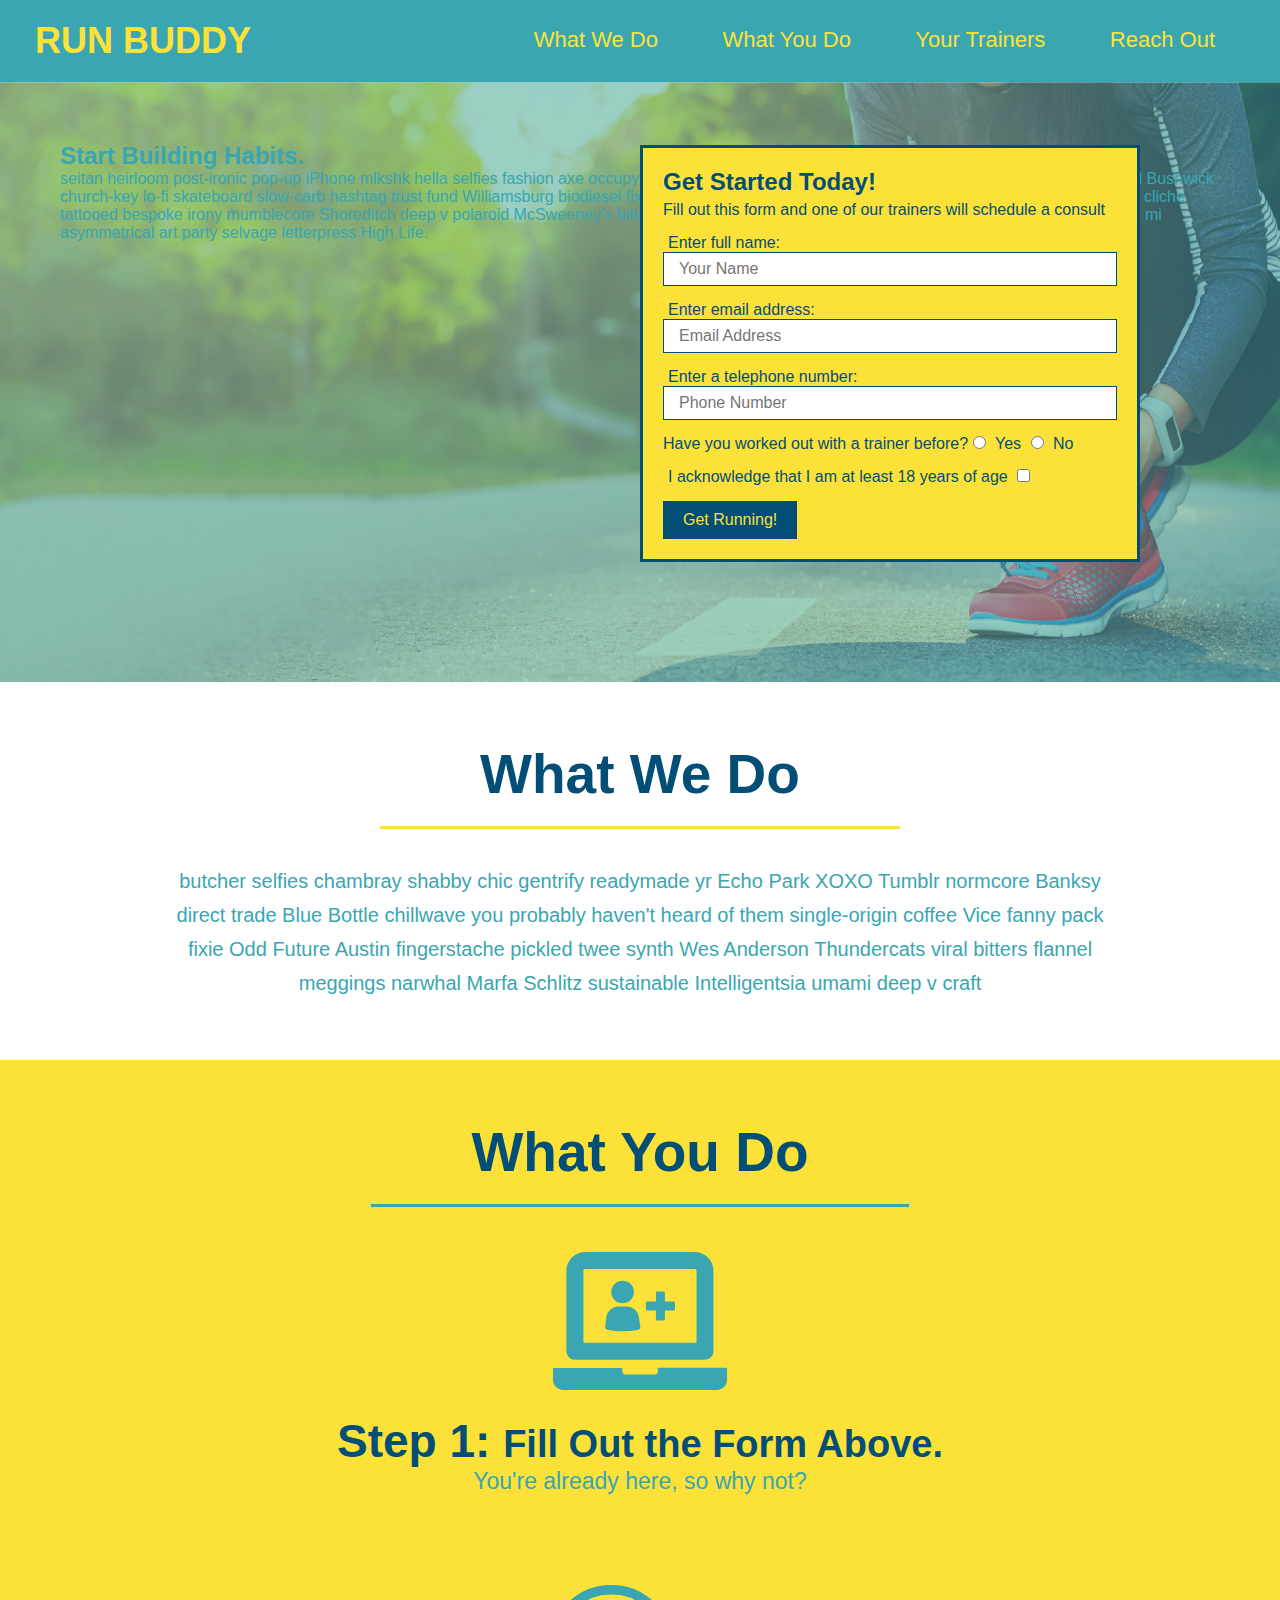
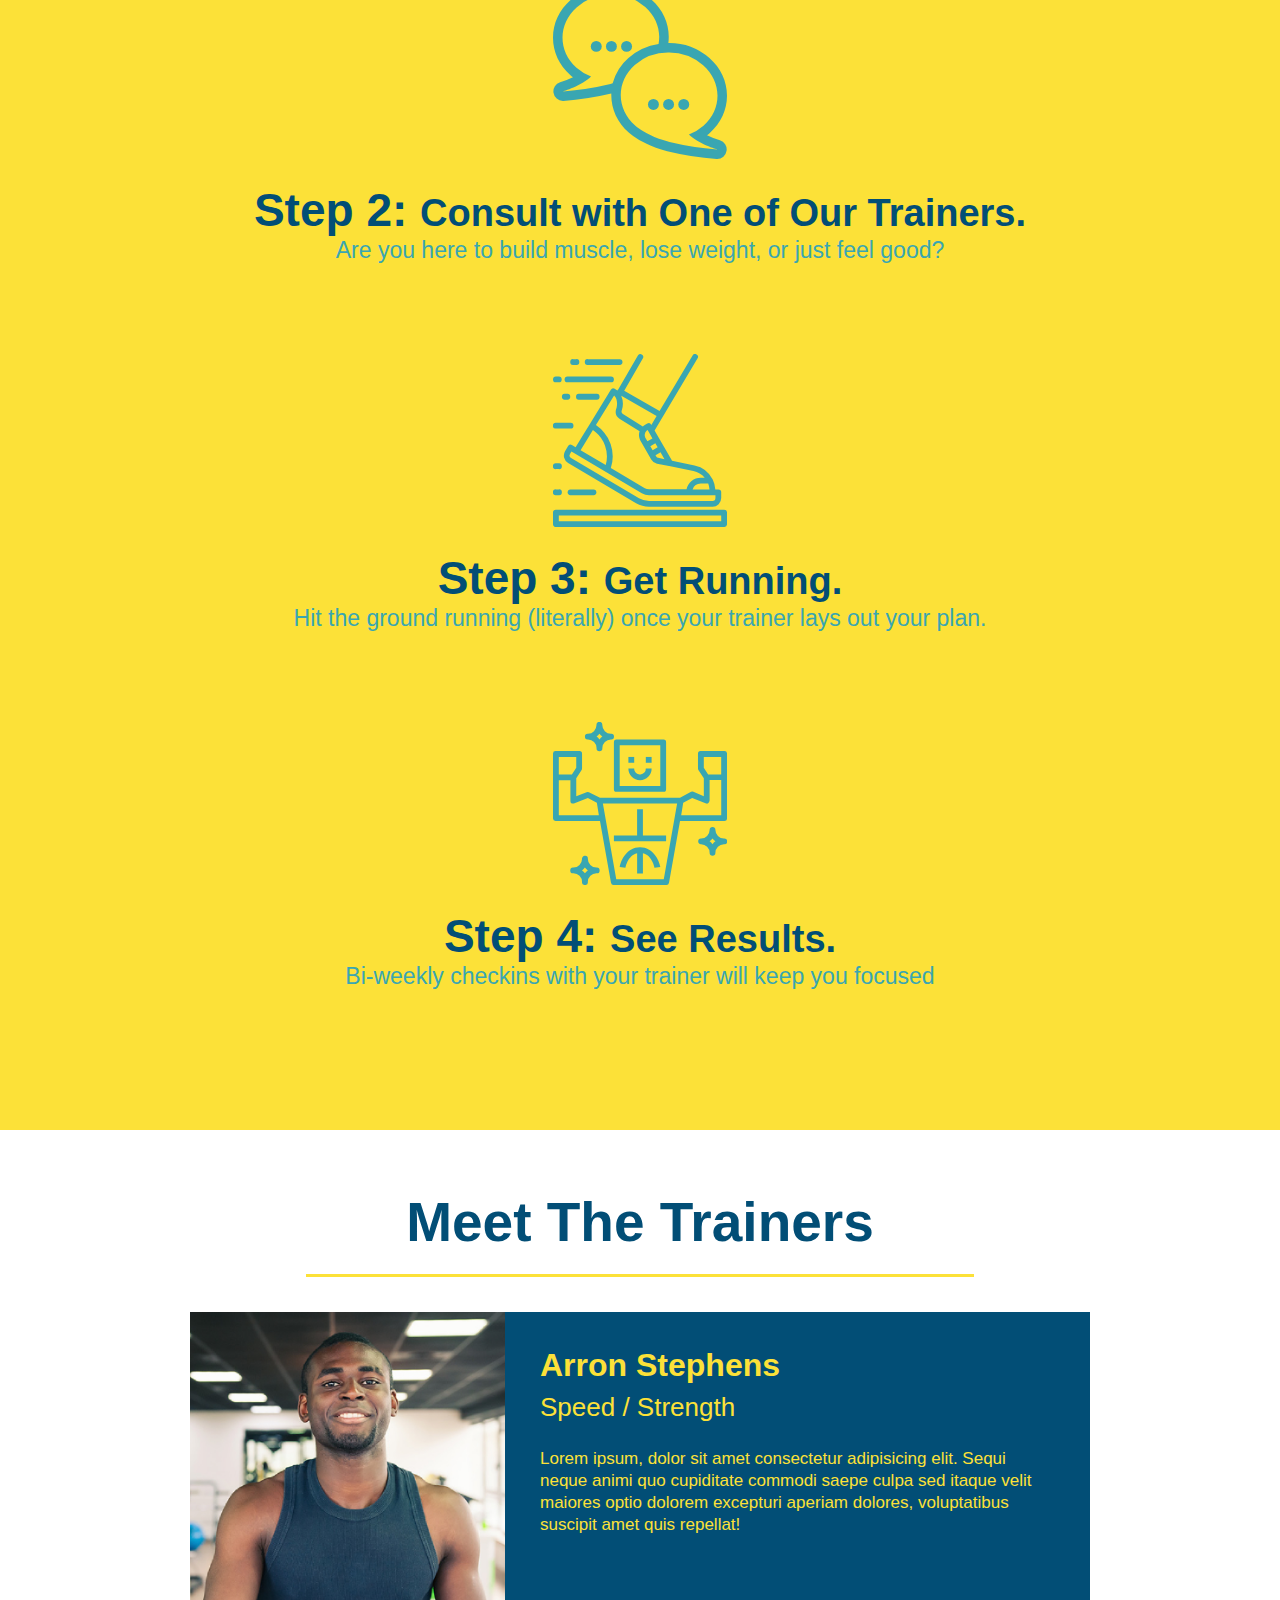
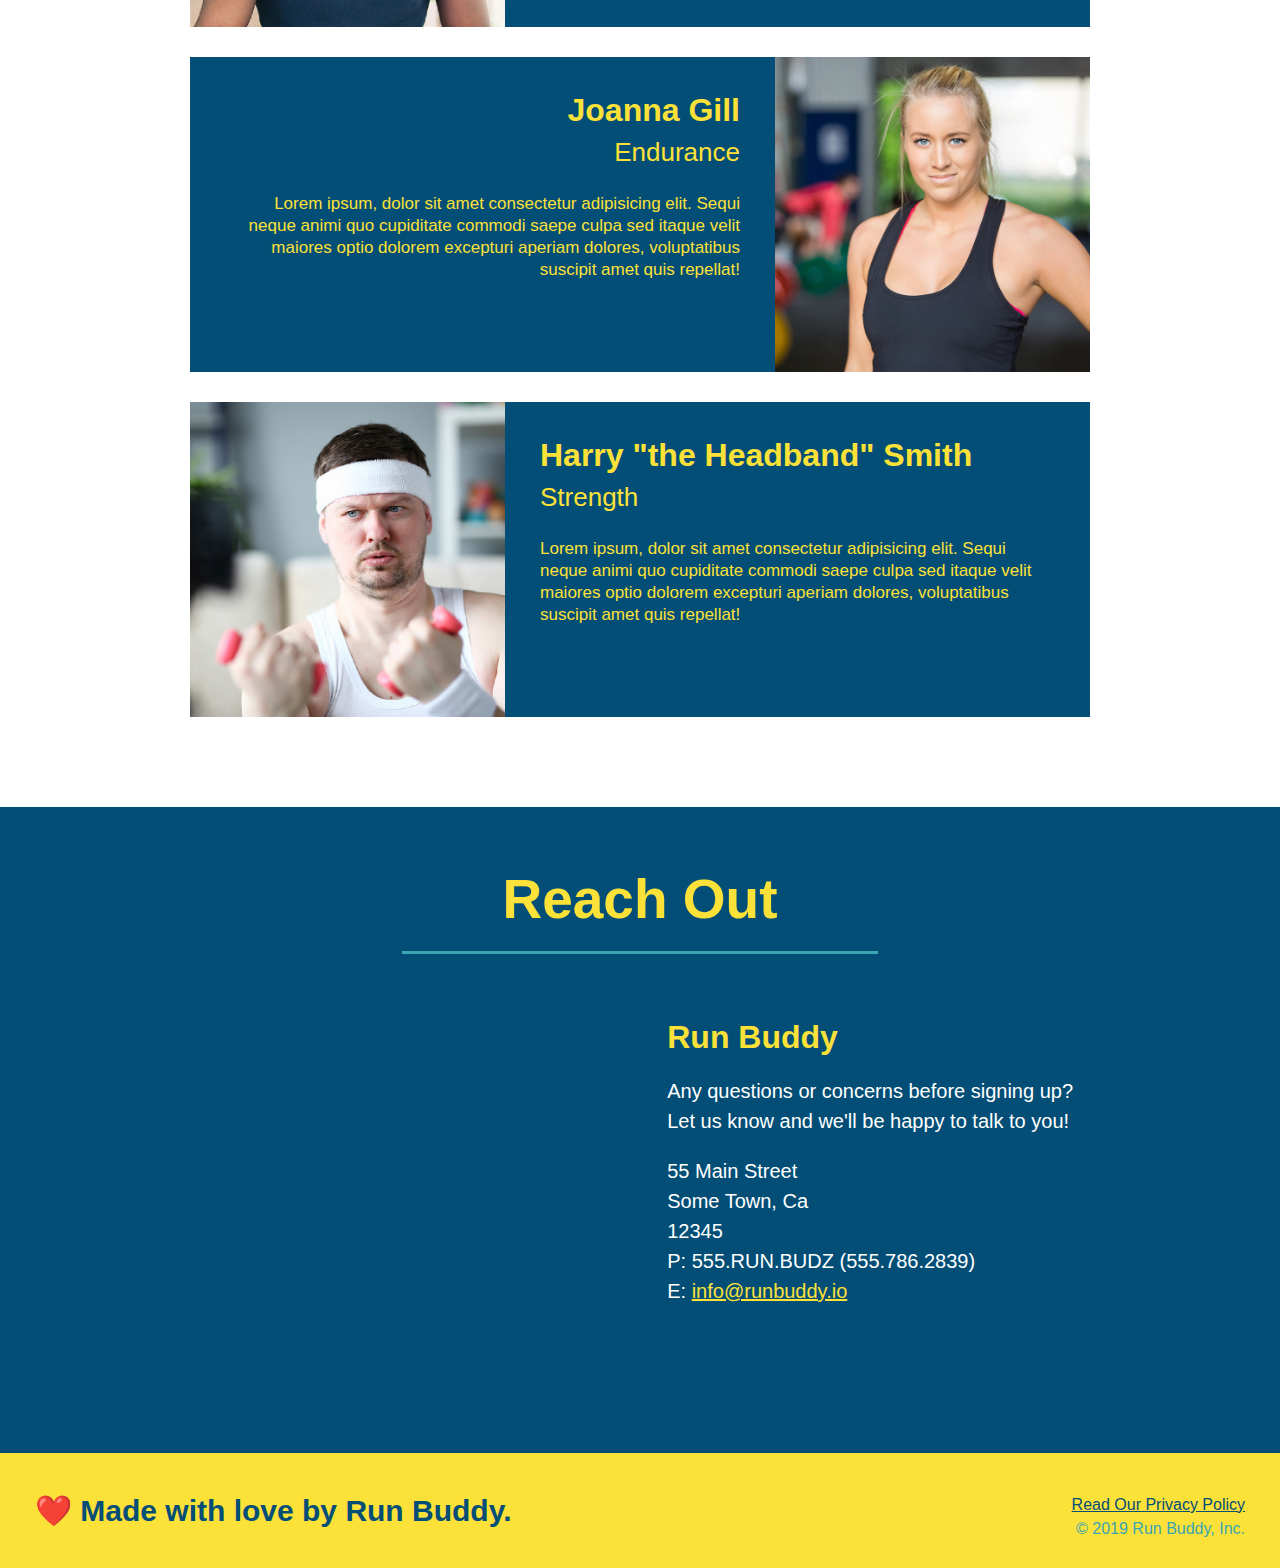
==== index.html @ 6cff1f77 "something with picture" ====
<!DOCTYPE html>
<html lang="en">

  <head>
    <meta charset="UTF-8" />
    <title>Run Buddy</title>
    <link rel="stylesheet" href="./assets/css/style.css" />
  </head>
  
  <body>
    <!-- navigation -->
    <header>
        <h1>
            <a href="/"> RUN BUDDY</a>
        </h1>
        <nav>
            <!-- Unordered list element -->
            <ul>
                <!-- List item element-->
                <li>
                    <!-- Anchor element -->
                    <a href="#what-we-do">What We Do</a>
                </li>
                <li>
                    <a href="#what-you-do">What You Do</a>
                </li>
                <li>
                    <a href="#your-trainers">Your Trainers</a>
                </li>
                <li>
                    <a href="#reach-out">Reach Out</a>
                </li>
            </ul>
        </nav>
    </header>
    
    <!-- hero/jumbotron -->
    <section class="hero">
        <div class="hero-cta">
            <h2>Start Building Habits.</h2>
            <p>
              seitan heirloom post-ironic pop-up iPhone mlkshk hella selfies fashion axe occupy readymade put a bird on it messenger bag Wes Anderson Schlitz plaid Bushwick church-key lo-fi skateboard slow-carb hashtag trust fund Williamsburg biodiesel fixie farm-to-table 8-bit banjo XOXO Banksy chillwave bicycle rights retro cliche tattooed bespoke irony mumblecore Shoreditch deep v polaroid McSweeney's bitters cray gentrify tofu Marfa you probably haven't heard of them yr banh mi asymmetrical art party selvage letterpress High Life.
            </p>
        </div>
        <div class="hero-form"> 
            <h3>Get Started Today!</h3>
            <p>Fill out this form and one of our trainers will schedule a consult</p>
            <!-- Add form element -->
            <form>
                <label for="name">Enter full name:</label>
                <input type="text" placeholder="Your Name" name="name" id="name" class="form-input"/>
                <label for="email">Enter email address:</label>
                <input type="email" placeholder="Email Address" name="email" id="email" class="form-input"/>
                <label for="phone">Enter a telephone number:</label>
                <input type="tel" placeholder="Phone Number" name="phone" id="phone" class="form-input"/>
                <p>
                    Have you worked out with a trainer before?
                    <input type="radio" name="trainer-confirm" id="trainer-yes" />
                    <label for="trainer-yes">Yes</label>
                    <input type="radio" name="trainer-confirm" id="trainer-no" />
                    <label for="trainer-no">No</label>
                </p>
                <p>
                    <label for="checkbox">
                     I acknowledge that I am at least 18 years of age
                    </label>
                    <input type="checkbox" name="age-confirm" id="checkbox" />
                </p>
                <button type="submit">
                    Get Running!
                </button>
            </form>
        </div>
    </section>
    
        <!-- "what we do" section -->
    <section id="what-we-do" class="intro">
        <h2 class="section-title primary-border">What We Do</h2>
        <p>
         butcher selfies chambray shabby chic gentrify readymade yr Echo Park XOXO Tumblr normcore Banksy direct trade Blue Bottle chillwave you probably haven't heard of them single-origin coffee Vice fanny pack fixie Odd Future Austin fingerstache pickled twee synth Wes Anderson Thundercats viral bitters flannel meggings narwhal Marfa Schlitz sustainable Intelligentsia umami deep v craft
        </p>
    </section>

    <!-- "what you do" section -->
    <section id="what-you-do" class="steps">
        <h2 class="section-title secondary-border">What You Do</h2>
        <div>
            <!-- insert this img element -->
            <img src="./assets/images/step-1.svg" alt="" />
            <h3>Step 1: <span>Fill Out the Form Above.</span></h3>
            <p>You're already here, so why not?</p>
        </div>
        <div>
            <img src="./assets/images/step-2.svg" alt="" />
            <h3>Step 2: <span>Consult with One of Our Trainers.</span></h3>
            <p>Are you here to build muscle, lose weight, or just feel good?</p>
        </div>
        <div>
            <img src="./assets/images/step-3.svg" alt="" />
            <h3>Step 3: <span>Get Running.</span></h3>
            <p>Hit the ground running (literally) once your trainer lays out your plan.</p>
        </div>
        <div>
            <img src="./assets/images/step-4.svg" alt="" />
            <h3>Step 4: <span>See Results.</span></h3>
            <p>Bi-weekly checkins with your trainer will keep you focused</p>
        </div>
    </section>
        
    <!-- "meet the trainers" section -->
    <section id="your-trainers" class="trainers">
        <h2 class="section-title primary-border">Meet The Trainers</h2>
        <article class="trainer">
            <img src="./assets/images/trainer-1.jpg" alt="Arron Stephens in his workout clothes, ready to pump iron" />
            <div class="trainer-bio text-left">
              <h3>Arron Stephens</h3>
              <h4>Speed / Strength</h4>
              <p>
                Lorem ipsum, dolor sit amet consectetur adipisicing elit. Sequi neque animi quo cupiditate commodi saepe culpa sed
                itaque velit maiores optio dolorem excepturi aperiam dolores, voluptatibus suscipit amet quis repellat!
              </p>
            </div>
        </article>
        <!-- second trainer bio -->
        <article class="trainer">
            <div class="trainer-bio text-right">
            <h3>Joanna Gill</h3>
            <h4>Endurance</h4>
            <p>
                Lorem ipsum, dolor sit amet consectetur adipisicing elit. Sequi neque animi quo cupiditate commodi saepe culpa sed
                itaque velit maiores optio dolorem excepturi aperiam dolores, voluptatibus suscipit amet quis repellat!
            </p>
            </div>
            <img src="./assets/images/trainer-2.jpg" alt="Joanna Gill cooling off after a workout" />
        </article>
        <!-- third trainer bio -->
        <article class="trainer">
            <img src="./assets/images/trainer-3.jpg" alt="Harry Smith wearing a headband and lifting comically small pink weights" />
            <div class="trainer-bio text-left">
            <h3>Harry "the Headband" Smith</h3>
            <h4>Strength</h4>
            <p>
                Lorem ipsum, dolor sit amet consectetur adipisicing elit. Sequi neque animi quo cupiditate commodi saepe culpa sed
                itaque velit maiores optio dolorem excepturi aperiam dolores, voluptatibus suscipit amet quis repellat!
            </p>
            </div>
        </article>
    </section>
    
    <!-- "reach out" section -->
    <section id="reach-out" class="contact">
        <h2 class="contact-title">Reach Out</h2>
        <div class="contact-info">
            <iframe 
                src="https://www.google.com/maps/embed?pb=!1m23!1m12!1m3!1d45150.86956789412!2d-93.2179708930559!3d44.98574635638334!2m3!1f0!2f0!3f0!3m2!1i1024!2i768!4f13.1!4m8!3e0!4m0!4m5!1s0x52b32c82f73207f1%3A0x2fc86035558629e8!2sEcology%20Building%2C%201987%20Upper%20Buford%20Cir%2C%20Falcon%20Heights%2C%20MN%2055108!3m2!1d44.985690999999996!2d-93.1829515!5e0!3m2!1sen!2sus!4v1629762293768!5m2!1sen!2sus" 
                style="border:0;" 
                allowfullscreen="" 
                loading="lazy">
            </iframe>
            <div>
                <h3>Run Buddy</h3>
                <p>
                Any questions or concerns before signing up?
                <br />
                Let us know and we'll be happy to talk to you!
                </p>
                <address>
                    55 Main Street <br/>
                    Some Town, Ca <br/>
                    12345<br />
                    P: 555.RUN.BUDZ (555.786.2839)<br/>
                    E: <a href="mailto:info@runbuddy.io">info@runbuddy.io</a>
                </address>
            </div>
        </div>
    </section>
    
    <!-- footer -->
    <footer>
        <h2>❤️ Made with love by Run Buddy.</h2>
        <div>
            <a href="./privacy-policy.html">Read Our Privacy Policy</a><br />
            &copy; 2019 Run Buddy, Inc.
        </div>
    </footer>
  </body>
</html>
---- assets/css/style.css ----
* {
    margin: 0;
    padding: 0;
    box-sizing: border-box;
}


body {
    /* more on this crazy alphanumerical value in a minute! */
    color: #39a6b2;
    font-family: Helvetica, Arial, sans-serif;
}
header {
    padding: 20px 35px;
    background-color: #39a6b2;
}
header h1 {
    font-weight: bold;
    font-size: 36px;
    color: #fce138;
    margin: 0;
    display: inline;
}
header a {
    text-decoration: none;
    color: #fce138;
}
header nav {
    float: right;
    margin: 7px 0;
}
header nav ul li {
    display: inline;
}
header nav ul li a {
    margin: 0 30px;
    font-weight: lighter;
    font-size: 22px;
}

section {
    padding: 60px;
}
.hero {
    background-image: url("../images/hero-bg.jpeg");
    height: 600px;
    background-size: cover;
    background-position: center;
    position: relative;
}
.hero-form {
    color: #024e76;
    background: #fce138;
    padding: 20px;
    width: 500px;
    border: solid 3px #024e76;
    position: absolute;
    bottom: 120px;
    right: 140px;
}
.hero-form h3 {
    font-size: 24px;
    margin: 0;
}
.hero-form p {
    margin: 5px 0 15px 0;
}
.form-input {
    border: 1px solid #024e76;
    display: block;
    padding: 7px 15px;
    font-size: 16px;
    color: #024e76;
    width: 100%;
    margin-bottom: 15px;
}
.hero-form label {
    margin: 0 5px;
}
.hero-form button {
    color: #fce138;
    background-color: #024e76;
    border: none;
    padding: 10px 20px;
    font-size: 16px;
}

.intro{
    text-align: center;
}
.section-title {
    font-size: 55px;
    color: #024e76;
    margin-bottom: 35px;
    padding: 0 100px 20px 100px;
    border-bottom: 3px solid;
    display: inline-block;
}
.primary-border {
    border-color: #fce138;
}
.secondary-border {
    border-color: #39a6b2;
}
.intro p {
    line-height: 1.7;
    color: #39a6b2;
    width: 80%;
    font-size: 20px;
    margin: 0 auto;
}
.steps {
    text-align: center;
    background: #fce138;
}
.steps div {
    margin-bottom: 80px;
}
.steps img {
    width: 15%;
    margin: 10px 0;
}
.steps h3 {
    color: #024e76;
    font-size: 46px;
    margin-top: 10px;
}
.steps p {
    color: #39a6b2;
    font-size: 23px;
}
.steps span {
    font-size: 38px;
}
.trainers {
    text-align: center;
}
.trainer {
    width: 900px;
    margin: 0 auto 30px auto;
    background: #024e76;
    color: #fce138;
    overflow: auto;
}
.trainer img {
    width: 35%;
    float: left;
} 
.trainer-bio {
    padding: 35px;
    float: left;
    width: 65%;
}
.text-left {
    text-align: left;
}

.text-right {
    text-align: right;
}
.trainer-bio h3 {
    font-size: 32px;
    margin-bottom: 8px;
}

.trainer-bio h4 {
    font-weight: lighter;
    font-size: 26px;
    margin-bottom: 25px;
}

.trainer-bio p {
    font-size: 17px;
    line-height: 1.3;
}

.contact {
    text-align: center;
    background: #024e76;
}
.contact-title {
    font-size: 55px;
    color: #fce138;
    margin-bottom: 35px;
    padding: 0 100px 20px 100px;
    border-bottom: 3px solid;
    display: inline-block;
    border-color: #39a6b2;
}
.contact-info iframe {
    width: 400px;
    height: 400px;
}
.contact-info div {
  width: 410px;
  display: inline-block;
  vertical-align: top;
  text-align: left;
  margin: 30px 0 0 60px;
  color: white;
}
.contact-info h3 {
    color: #fce138;
    font-size: 32px;
}
.contact-info p,
.contact-info address {
  margin: 20px 0;
  line-height: 1.5;
  font-size: 20px;
  font-style: normal;
}
.contact-info a {
  color: #fce138;
}

footer {
    background: #fce138;
    width: 100%;
    padding: 40px 35px;
}
footer h2 {
    display: inline;
    color: #024e76;
    font-size: 30px;
    margin: 0;
}
footer div {
    float: right;
    line-height: 1.5;
    text-align: right;
}
footer a {
    color: #024e76;
}
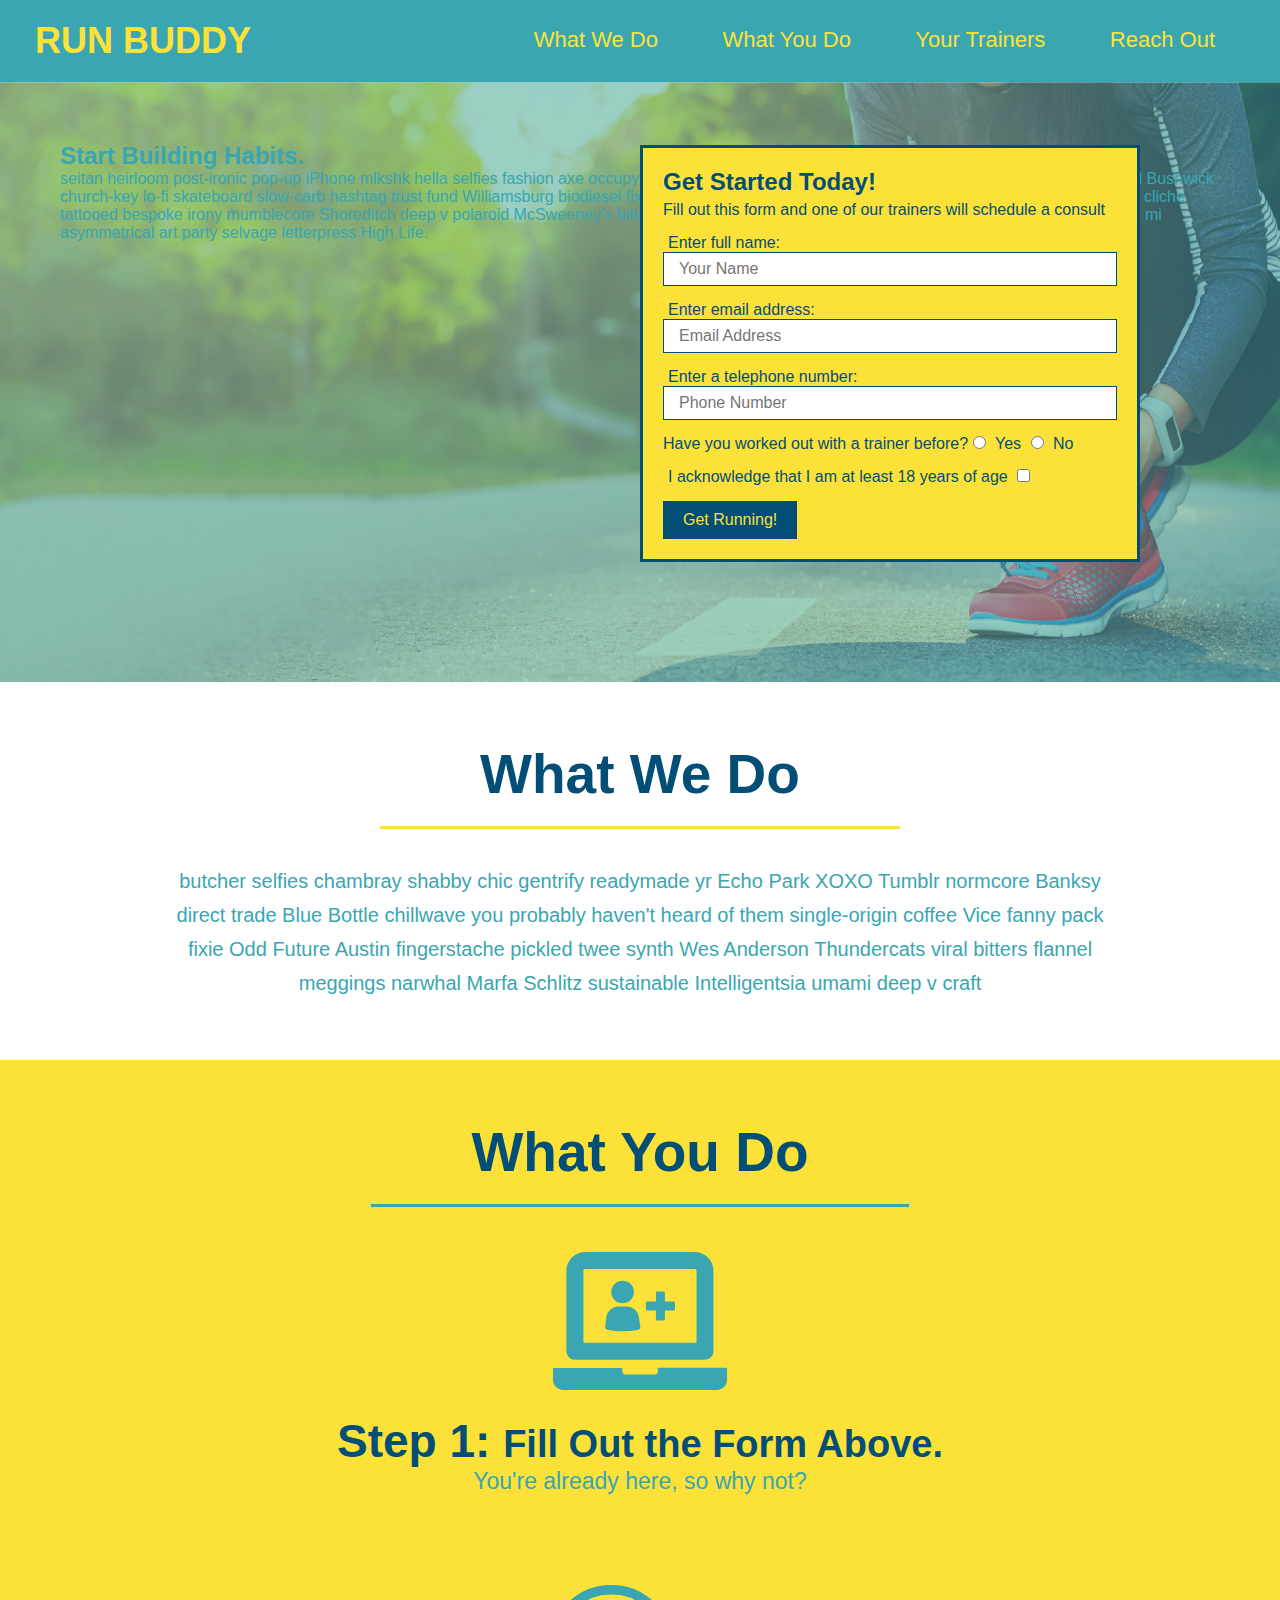
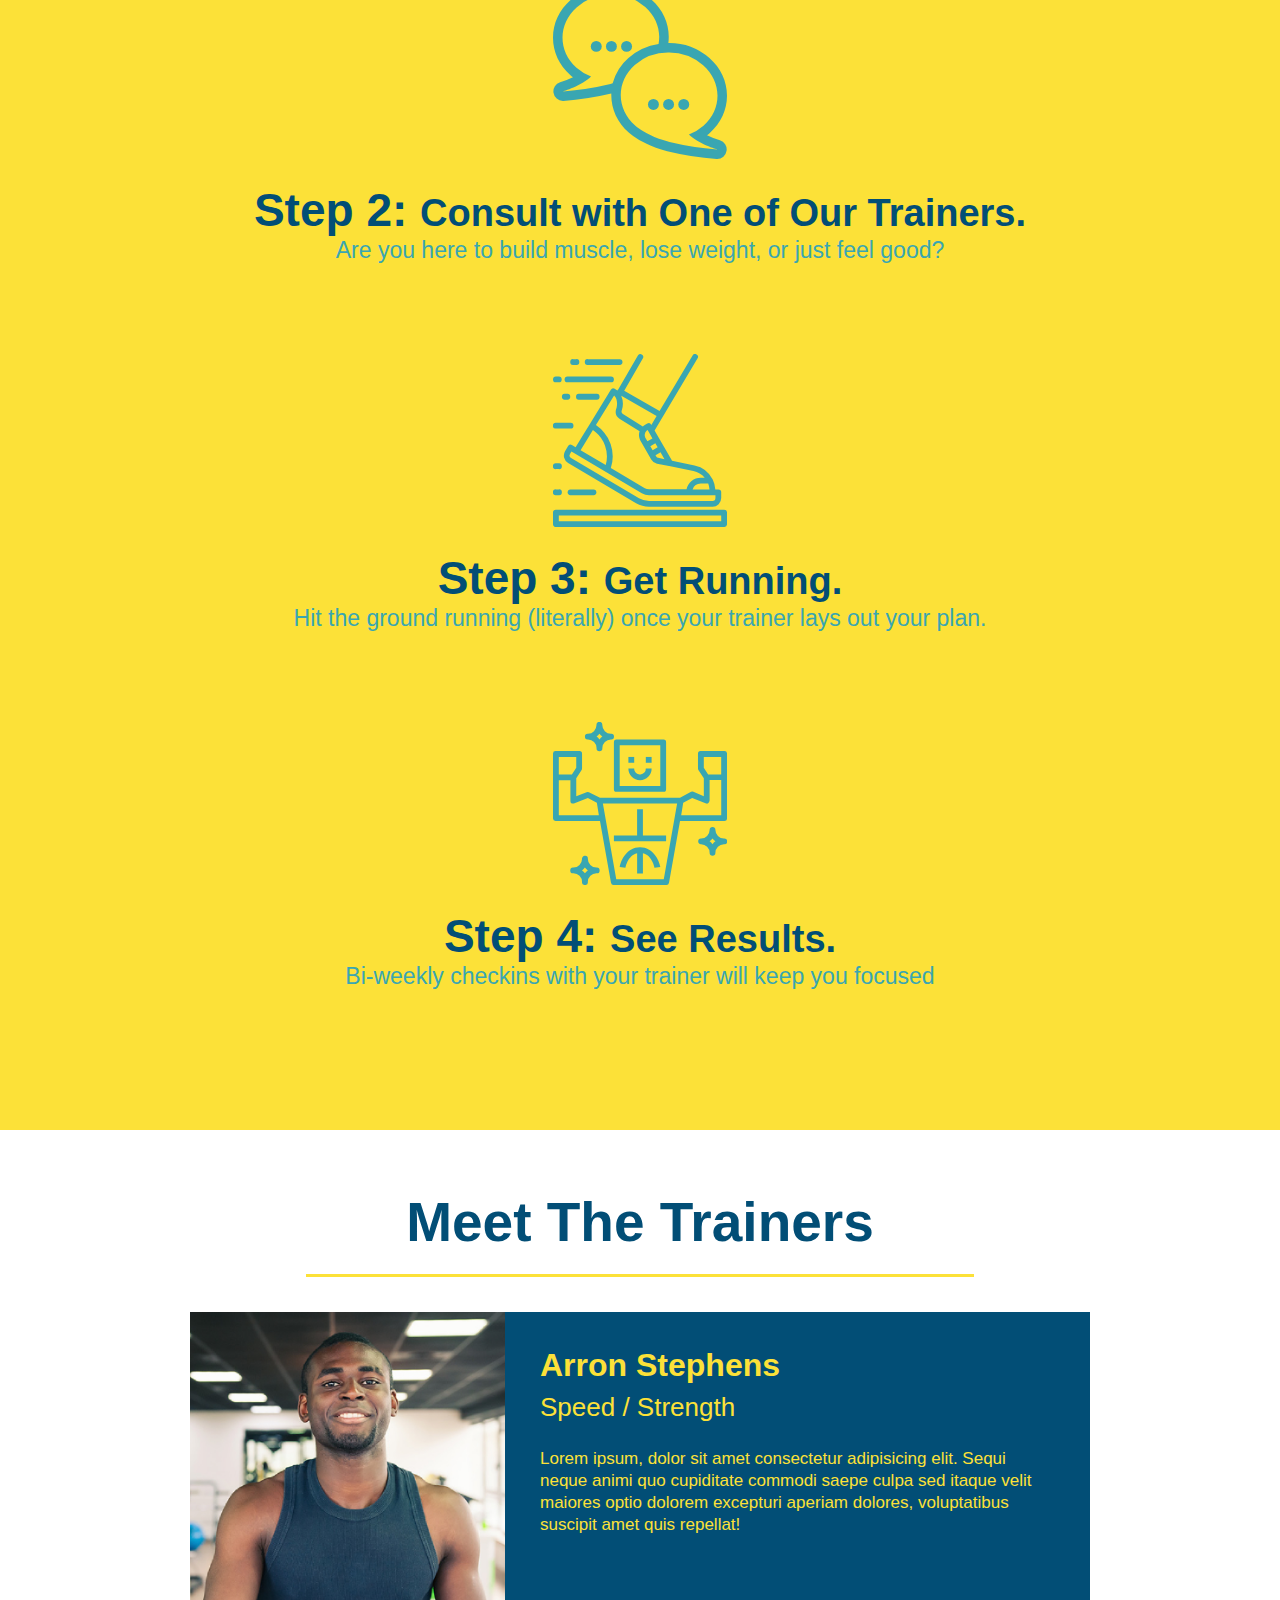
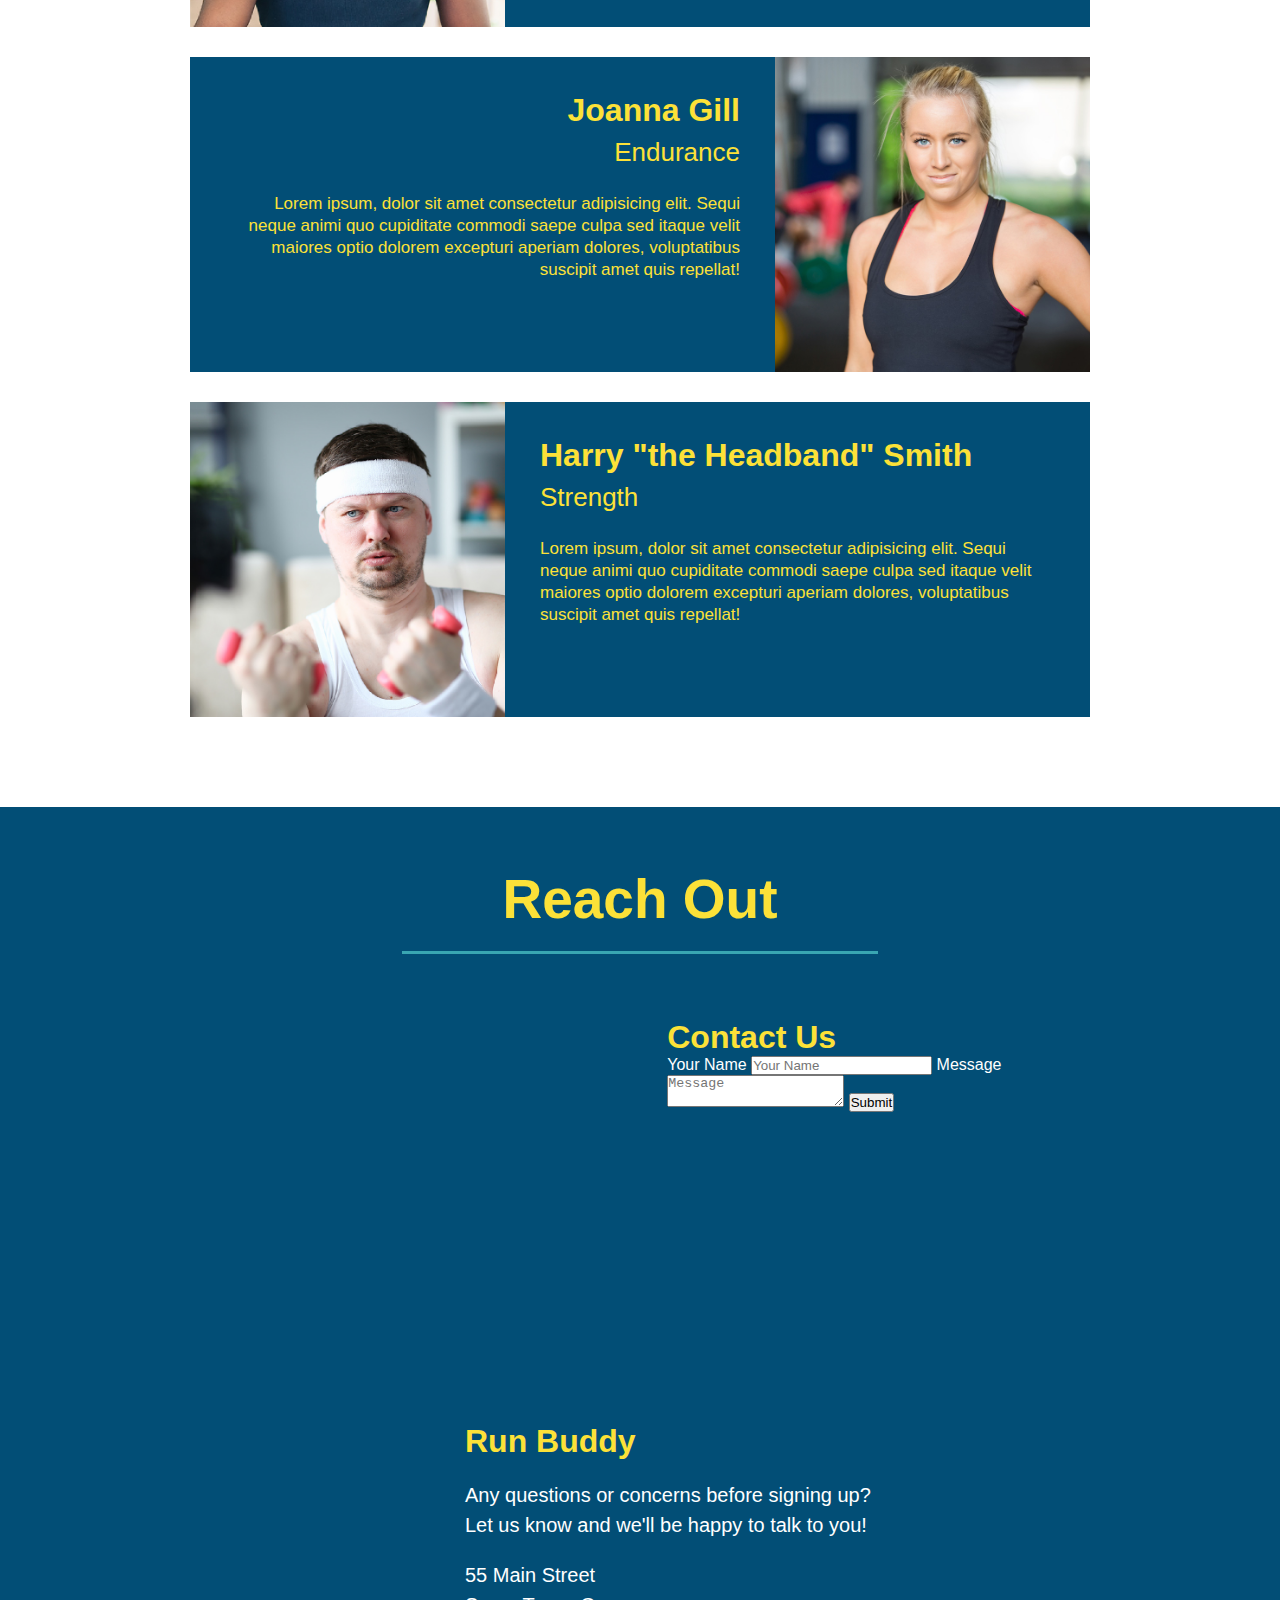
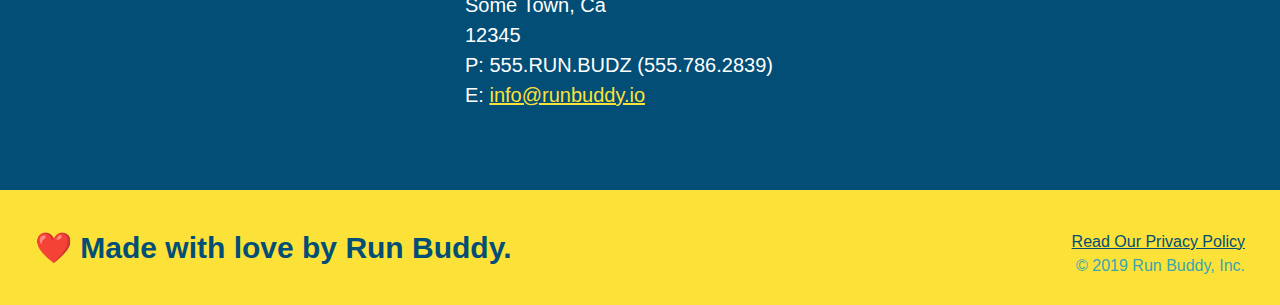
==== commit ab16bc28: "add contact form" ====
--- a/index.html
+++ b/index.html
@@ -157,6 +157,18 @@
                 allowfullscreen="" 
                 loading="lazy">
             </iframe>
+            <div class="contact-form">
+                <h3>Contact Us</h3>
+                <form>
+                   <label for="contact-name">Your Name</label>
+                   <input type="text" id="contact-name" placeholder="Your Name" />
+              
+                   <label for="contact-message">Message</label>
+                   <textarea id="contact-message" placeholder="Message"></textarea>
+              
+                   <button type="submit">Submit</button>
+                  </form>
+            </div>
             <div>
                 <h3>Run Buddy</h3>
                 <p>
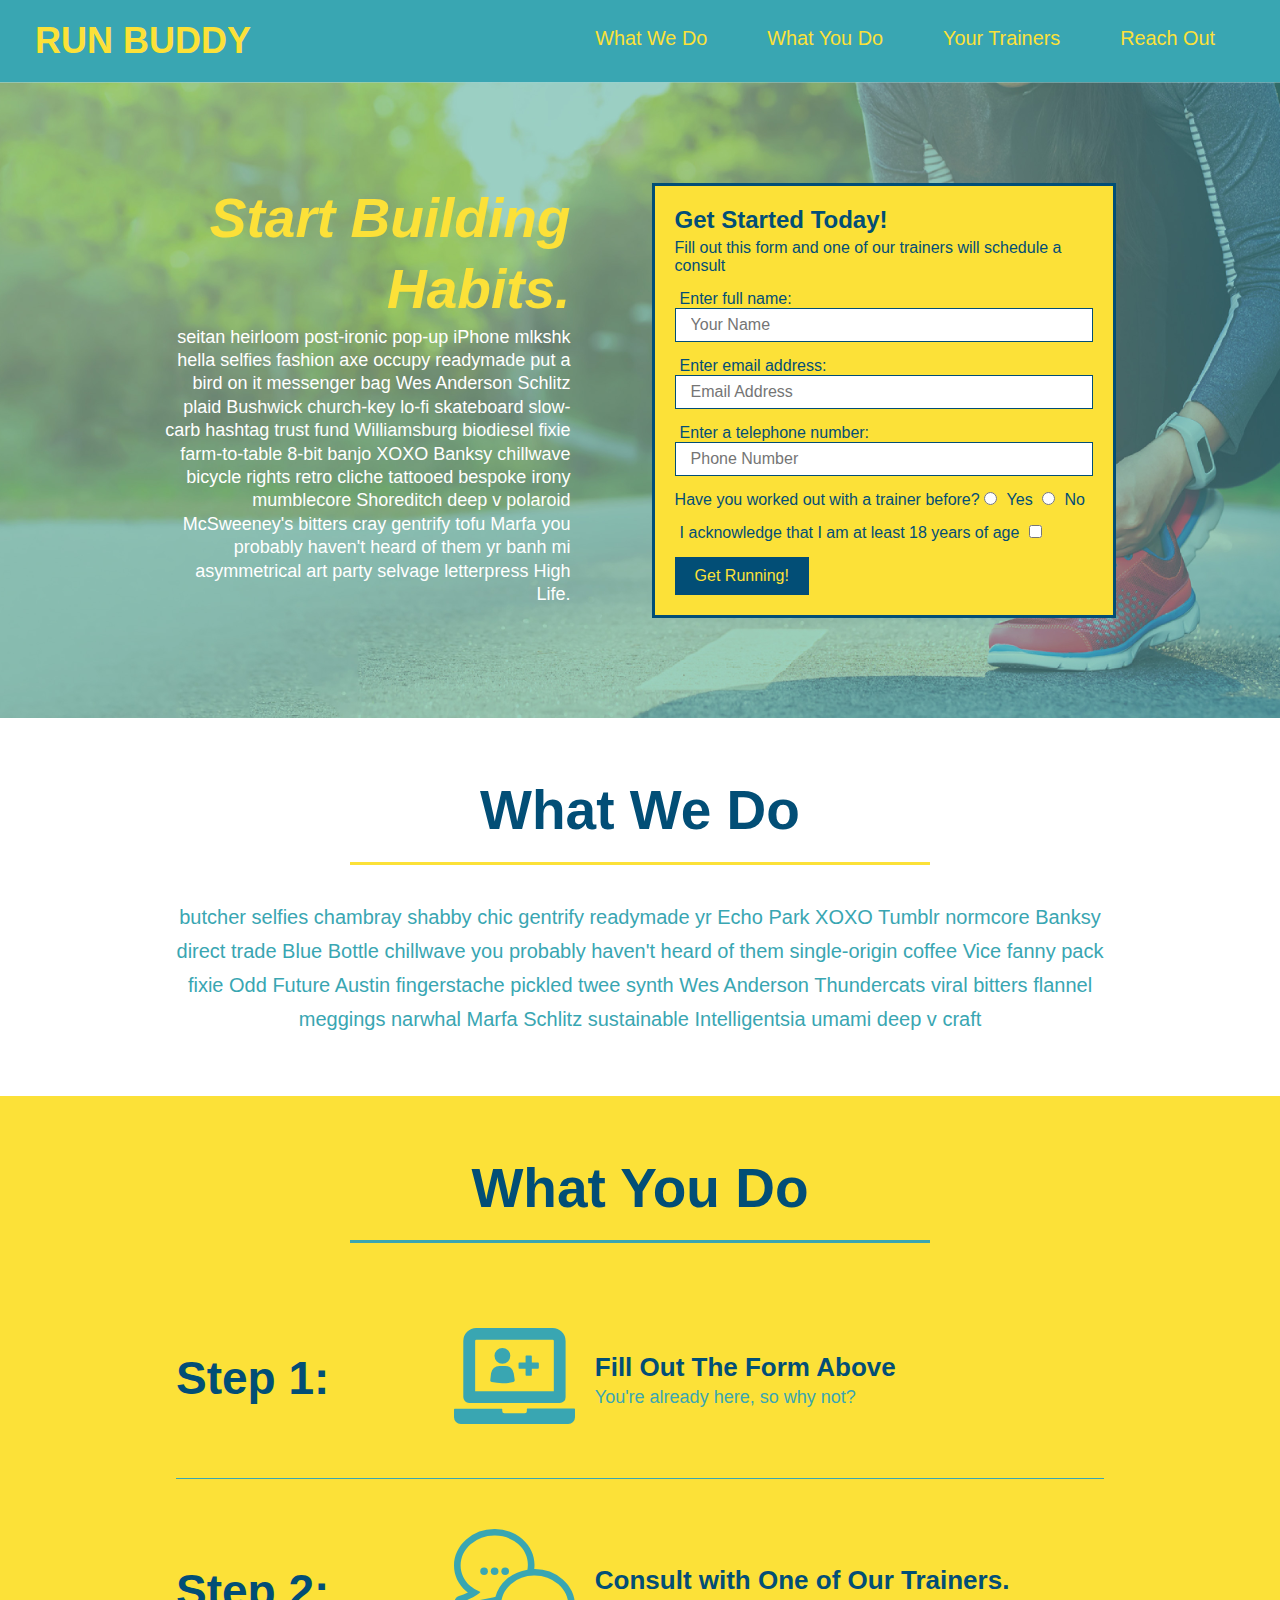
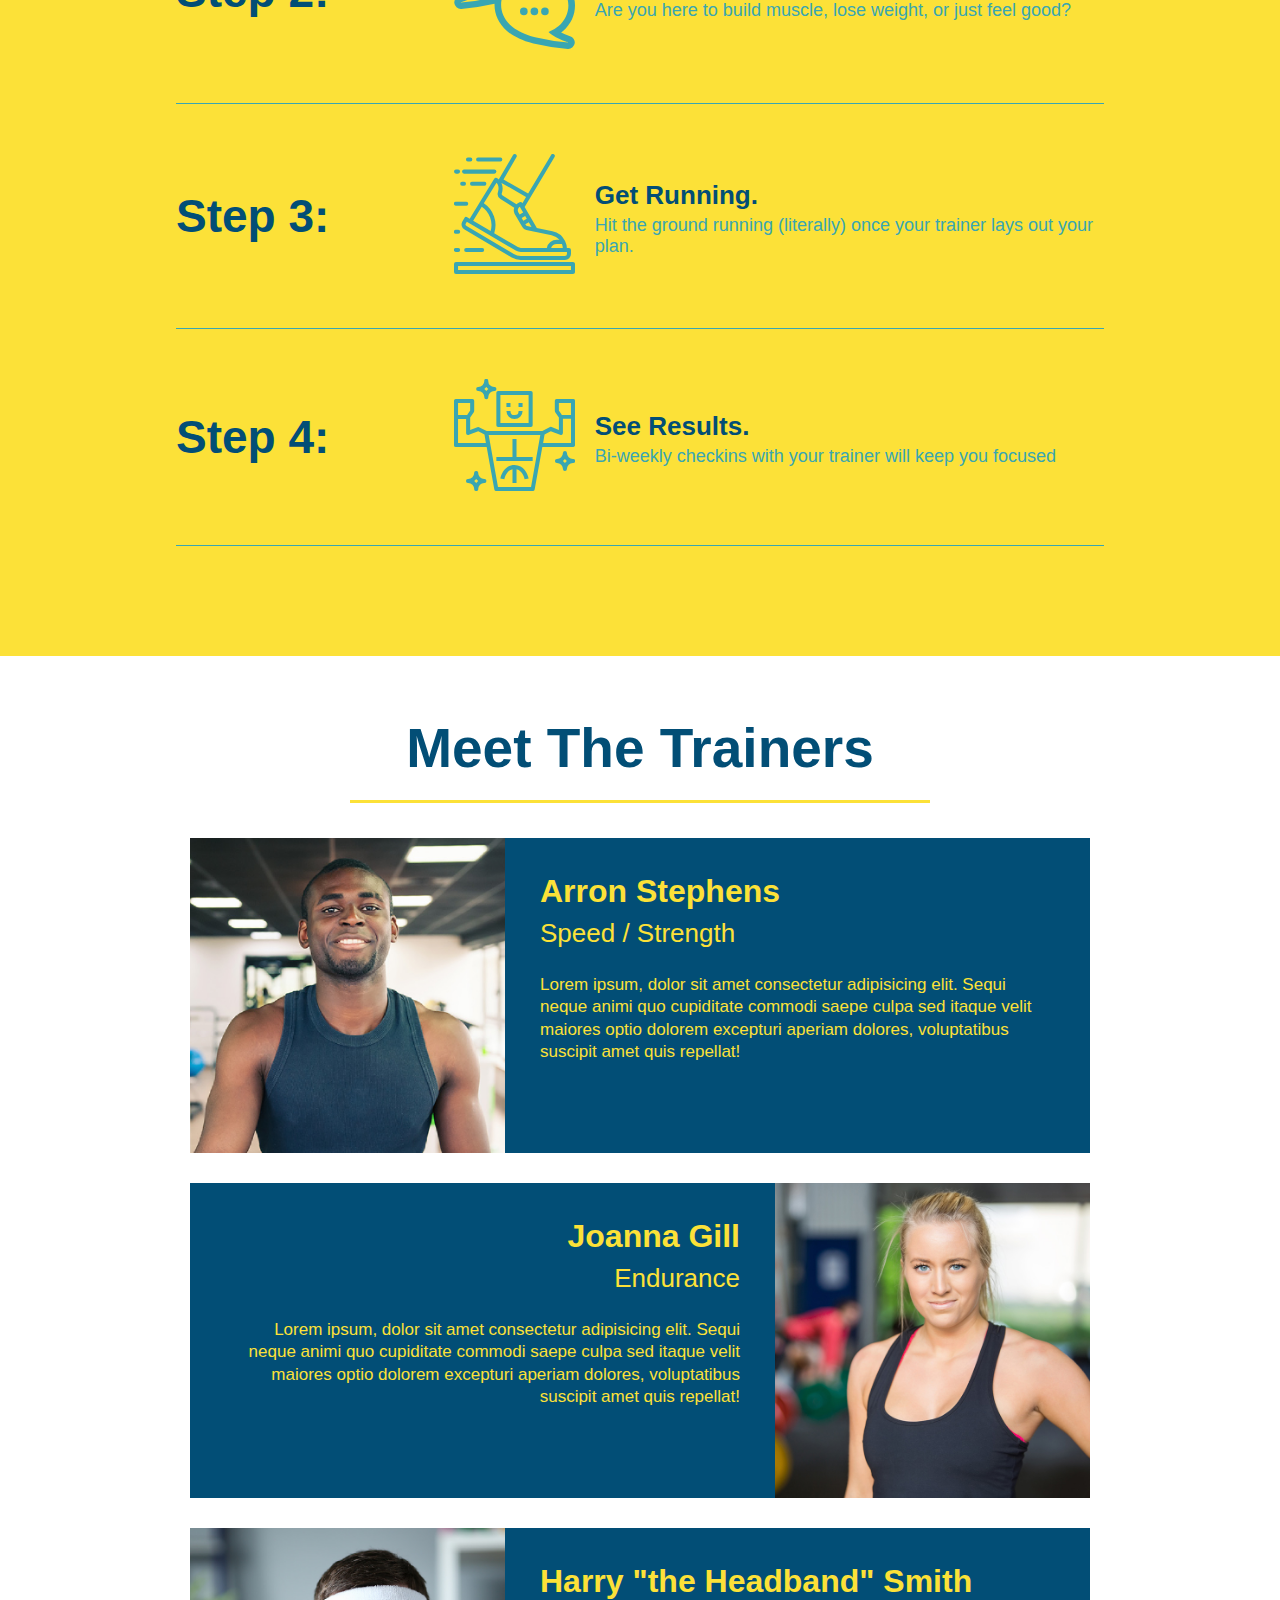
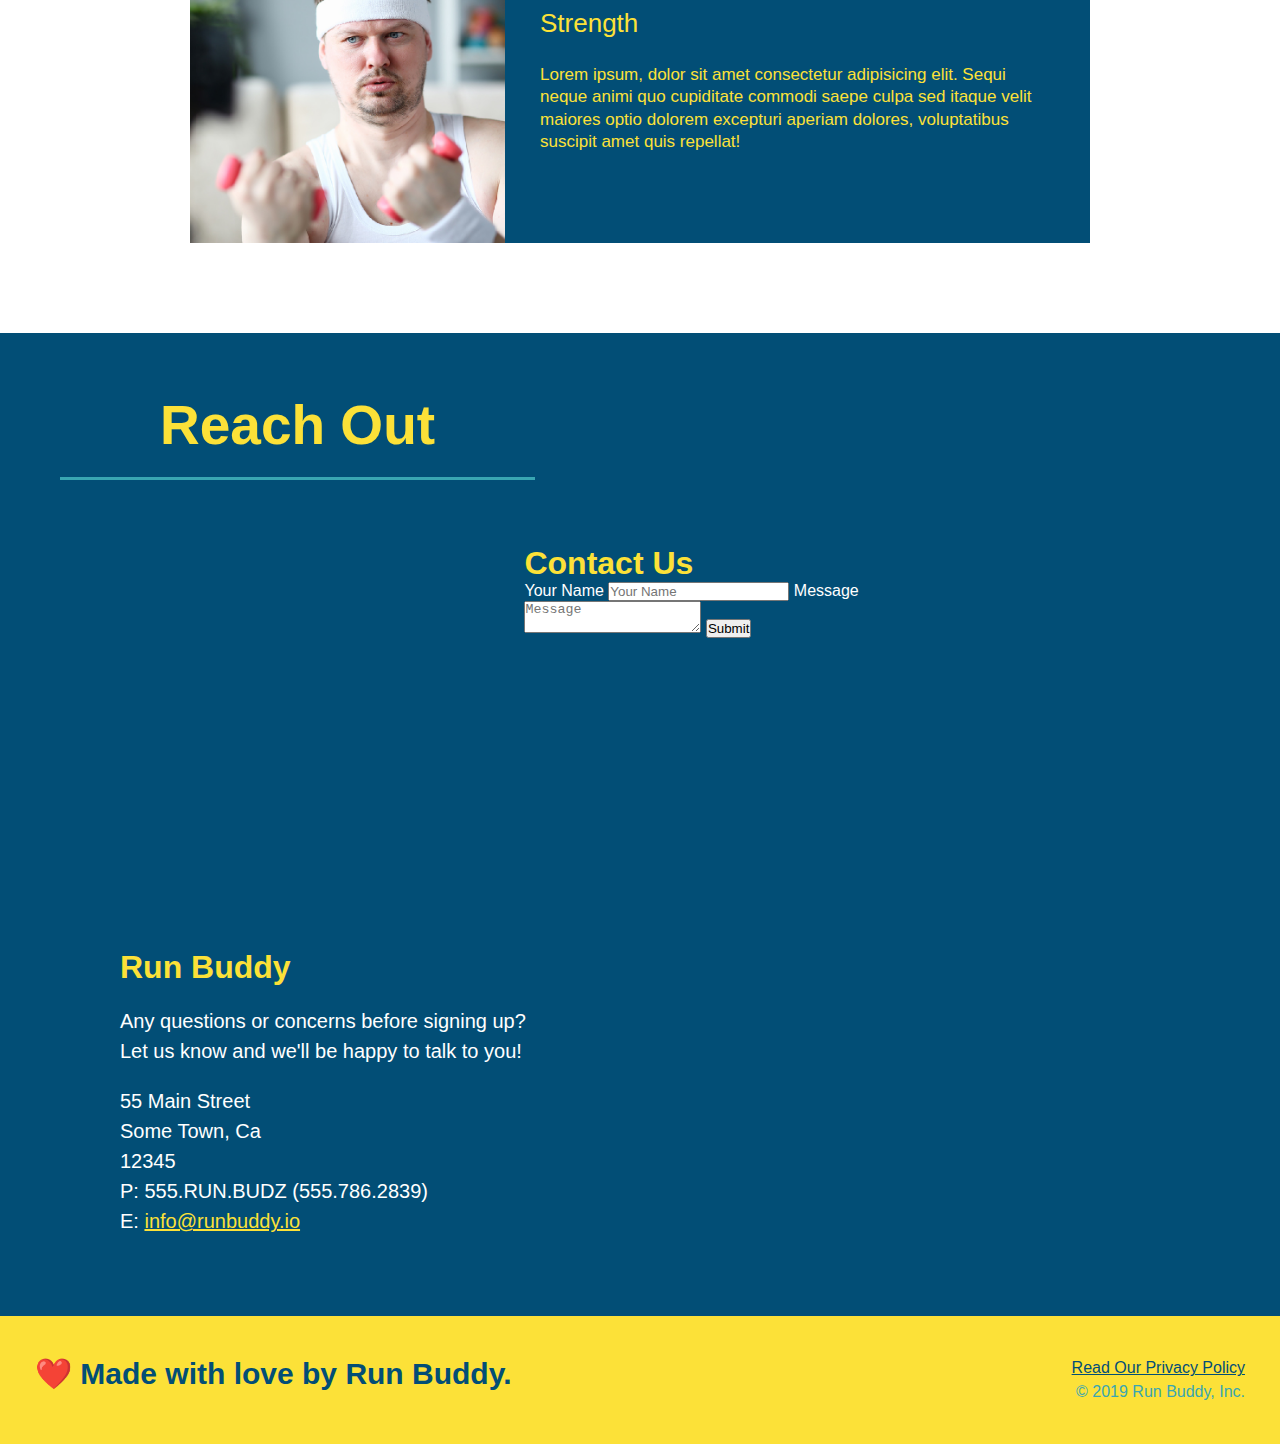
==== commit 378489c1: "add flexbox to the steps" ====
--- a/index.html
+++ b/index.html
@@ -75,41 +75,76 @@
     
         <!-- "what we do" section -->
     <section id="what-we-do" class="intro">
-        <h2 class="section-title primary-border">What We Do</h2>
-        <p>
-         butcher selfies chambray shabby chic gentrify readymade yr Echo Park XOXO Tumblr normcore Banksy direct trade Blue Bottle chillwave you probably haven't heard of them single-origin coffee Vice fanny pack fixie Odd Future Austin fingerstache pickled twee synth Wes Anderson Thundercats viral bitters flannel meggings narwhal Marfa Schlitz sustainable Intelligentsia umami deep v craft
-        </p>
+        <div class="flex-row">
+            <h2 class="section-title primary-border">
+              What We Do
+            </h2>
+        </div class="flex-row">        
+            <p>
+            butcher selfies chambray shabby chic gentrify readymade yr Echo Park XOXO Tumblr normcore Banksy direct trade Blue Bottle chillwave you probably haven't heard of them single-origin coffee Vice fanny pack fixie Odd Future Austin fingerstache pickled twee synth Wes Anderson Thundercats viral bitters flannel meggings narwhal Marfa Schlitz sustainable Intelligentsia umami deep v craft
+            </p>
     </section>
 
     <!-- "what you do" section -->
     <section id="what-you-do" class="steps">
-        <h2 class="section-title secondary-border">What You Do</h2>
-        <div>
-            <!-- insert this img element -->
-            <img src="./assets/images/step-1.svg" alt="" />
-            <h3>Step 1: <span>Fill Out the Form Above.</span></h3>
-            <p>You're already here, so why not?</p>
-        </div>
-        <div>
-            <img src="./assets/images/step-2.svg" alt="" />
-            <h3>Step 2: <span>Consult with One of Our Trainers.</span></h3>
-            <p>Are you here to build muscle, lose weight, or just feel good?</p>
-        </div>
-        <div>
-            <img src="./assets/images/step-3.svg" alt="" />
-            <h3>Step 3: <span>Get Running.</span></h3>
-            <p>Hit the ground running (literally) once your trainer lays out your plan.</p>
-        </div>
-        <div>
-            <img src="./assets/images/step-4.svg" alt="" />
-            <h3>Step 4: <span>See Results.</span></h3>
-            <p>Bi-weekly checkins with your trainer will keep you focused</p>
+        <div class="flex-row">        
+            <h2 class="section-title secondary-border">What You Do</h2>
+        </div>
+        <div class="step">
+            <h3>Step 1:</h3>
+            <div class="step-info"> 
+                <div class="step-img">
+                    <img src="./assets/images/step-1.svg" alt="" />
+                </div>
+                <div class="step-text">
+                    <h4>Fill Out The Form Above</h4>
+                    <p>You're already here, so why not?</p>
+                </div>
+            </div>
+        </div>
+        <div class="step">
+            <h3>Step 2: </h3>
+            <div class="step-info">
+                <div class="step-img">
+                    <img src="./assets/images/step-2.svg" alt="" />
+                </div>
+                <div class="step-text">
+                    <h4>Consult with One of Our Trainers.</h4>
+                    <p>Are you here to build muscle, lose weight, or just feel good?</p>
+                </div>
+            </div>
+        </div>
+        <div class="step">
+            <h3>Step 3: </h3>
+            <div class="step-info">
+                <div class="step-img">
+                    <img src="./assets/images/step-3.svg" alt="" />
+                </div>
+                <div class="step-text">  
+                    <h4>Get Running.</h4>
+                    <p>Hit the ground running (literally) once your trainer lays out your plan.</p>
+                </div>
+            </div>
+        </div>
+        <div class="step">
+            <h3>Step 4:</h3>
+            <div class="step-info">
+                <div class="step-img">
+                    <img src="./assets/images/step-4.svg" alt="" />
+                </div> 
+                <div class="step-text"> 
+                    <h4>See Results.</h4>
+                    <p>Bi-weekly checkins with your trainer will keep you focused</p>
+                </div>
+            </div>
         </div>
     </section>
         
     <!-- "meet the trainers" section -->
     <section id="your-trainers" class="trainers">
-        <h2 class="section-title primary-border">Meet The Trainers</h2>
+        <div class="flex-row">
+            <h2 class="section-title primary-border">Meet The Trainers</h2>
+        </div>
         <article class="trainer">
             <img src="./assets/images/trainer-1.jpg" alt="Arron Stephens in his workout clothes, ready to pump iron" />
             <div class="trainer-bio text-left">
--- a/assets/css/style.css
+++ b/assets/css/style.css
@@ -13,29 +13,34 @@
 header {
     padding: 20px 35px;
     background-color: #39a6b2;
+    display: flex;
+    justify-content: space-between;
+    flex-wrap: wrap;
 }
 header h1 {
     font-weight: bold;
     font-size: 36px;
     color: #fce138;
     margin: 0;
-    display: inline;
 }
 header a {
     text-decoration: none;
     color: #fce138;
 }
 header nav {
-    float: right;
     margin: 7px 0;
 }
-header nav ul li {
-    display: inline;
+header nav ul {
+    display: flex;
+    flex-wrap: wrap;
+    justify-content: space-between;
+    align-items: center;
+    list-style: none;
 }
 header nav ul li a {
     margin: 0 30px;
     font-weight: lighter;
-    font-size: 22px;
+    font-size: 1.55vw;
 }
 
 section {
@@ -43,20 +48,32 @@
 }
 .hero {
     background-image: url("../images/hero-bg.jpeg");
-    height: 600px;
     background-size: cover;
     background-position: center;
-    position: relative;
+    display: flex;
+    justify-content: center;
+    flex-wrap: wrap;
+}
+.hero-cta {
+    width: 35%;
+    text-align: right;
+    margin: 3.5%;
+    color: #fff;
+    font-size: 18px;
+    line-height: 1.3;
+}
+.hero-cta h2 {
+    font-style: italic;
+    font-size: 55px;
+    color: #fce138;
 }
 .hero-form {
     color: #024e76;
     background: #fce138;
     padding: 20px;
-    width: 500px;
     border: solid 3px #024e76;
-    position: absolute;
-    bottom: 120px;
-    right: 140px;
+    width: 40%;
+    margin: 3.5%;
 }
 .hero-form h3 {
     font-size: 24px;
@@ -85,16 +102,14 @@
     font-size: 16px;
 }
 
-.intro{
-    text-align: center;
-}
 .section-title {
     font-size: 55px;
     color: #024e76;
-    margin-bottom: 35px;
-    padding: 0 100px 20px 100px;
     border-bottom: 3px solid;
-    display: inline-block;
+    padding-bottom: 20px;
+    text-align: center;
+    margin: 0 auto 35px auto;
+    width: 50%;
 }
 .primary-border {
     border-color: #fce138;
@@ -108,32 +123,50 @@
     width: 80%;
     font-size: 20px;
     margin: 0 auto;
+    text-align: center;
 }
 .steps {
-    text-align: center;
     background: #fce138;
 }
-.steps div {
-    margin-bottom: 80px;
-}
-.steps img {
-    width: 15%;
-    margin: 10px 0;
-}
-.steps h3 {
+.step {
+    margin: 50px auto;
+    padding-bottom: 50px;
+    width: 80%;
+    border-bottom: 1px solid #39a6b2;
+    display: flex;
+    flex-wrap: wrap;
+    align-items: center;
+    justify-content: space-between;
+}
+.step-info {
+    flex: 2 70%;
+    display: flex;
+    flex-wrap: wrap;
+    align-items: center;
+}
+.step-img {
+    flex: 1 12%;
+    margin-right: 20px;
+}
+.step h3 {
     color: #024e76;
     font-size: 46px;
-    margin-top: 10px;
-}
-.steps p {
+    flex: 1 30%;
+}
+.step-text {
+    flex: 12;
+}
+.step-text p {
     color: #39a6b2;
-    font-size: 23px;
-}
-.steps span {
-    font-size: 38px;
-}
+    font-size: 18px;
+}
+.step-text h4 {
+    font-size: 26px;
+    line-height: 1.5;
+    color: #024e76;
+}
+
 .trainers {
-    text-align: center;
 }
 .trainer {
     width: 900px;
@@ -151,13 +184,6 @@
     float: left;
     width: 65%;
 }
-.text-left {
-    text-align: left;
-}
-
-.text-right {
-    text-align: right;
-}
 .trainer-bio h3 {
     font-size: 32px;
     margin-bottom: 8px;
@@ -175,7 +201,6 @@
 }
 
 .contact {
-    text-align: center;
     background: #024e76;
 }
 .contact-title {
@@ -218,18 +243,30 @@
     background: #fce138;
     width: 100%;
     padding: 40px 35px;
+    justify-content: space-between;
+    display: flex;
+    flex-wrap: wrap;
 }
 footer h2 {
-    display: inline;
     color: #024e76;
     font-size: 30px;
     margin: 0;
 }
 footer div {
-    float: right;
     line-height: 1.5;
     text-align: right;
 }
 footer a {
     color: #024e76;
+}
+
+.text-left {
+    text-align: left;
+}
+
+.text-right {
+    text-align: right;
+}
+.flex-row {
+    display: flex;
 }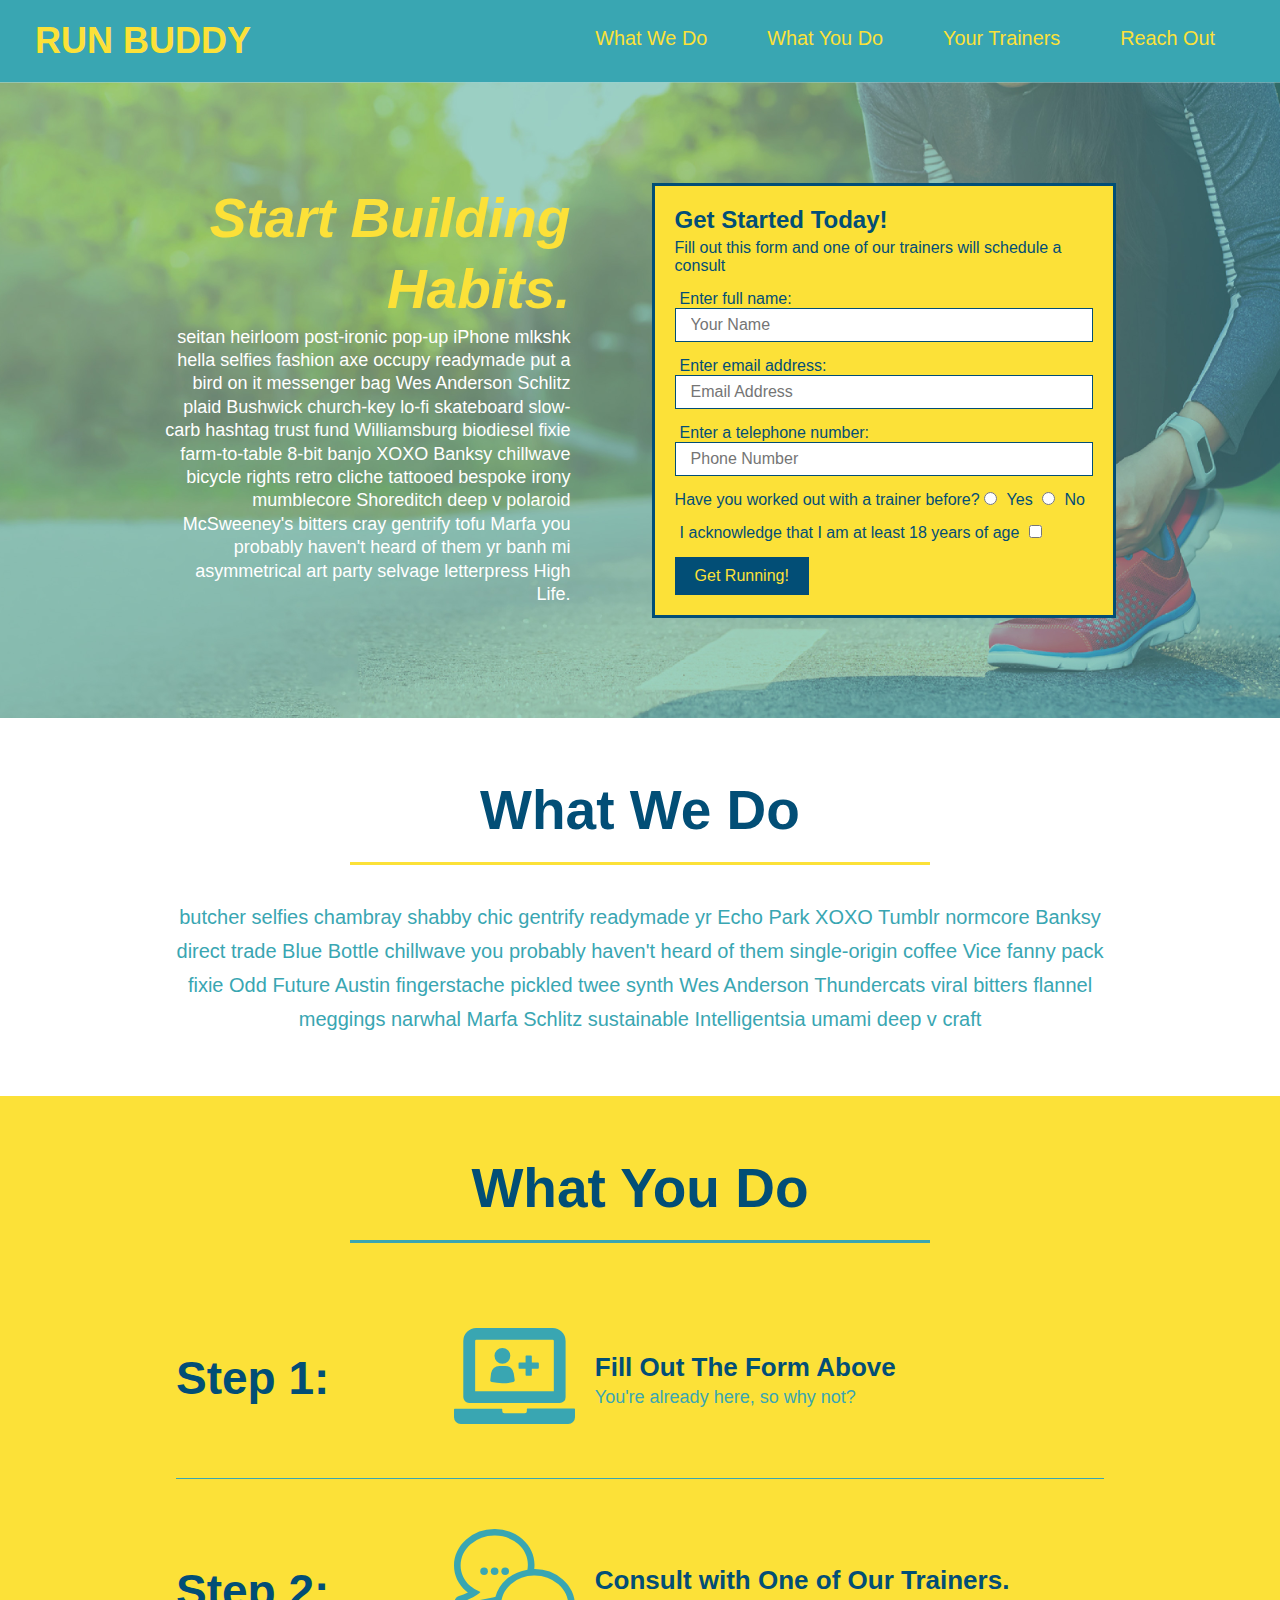
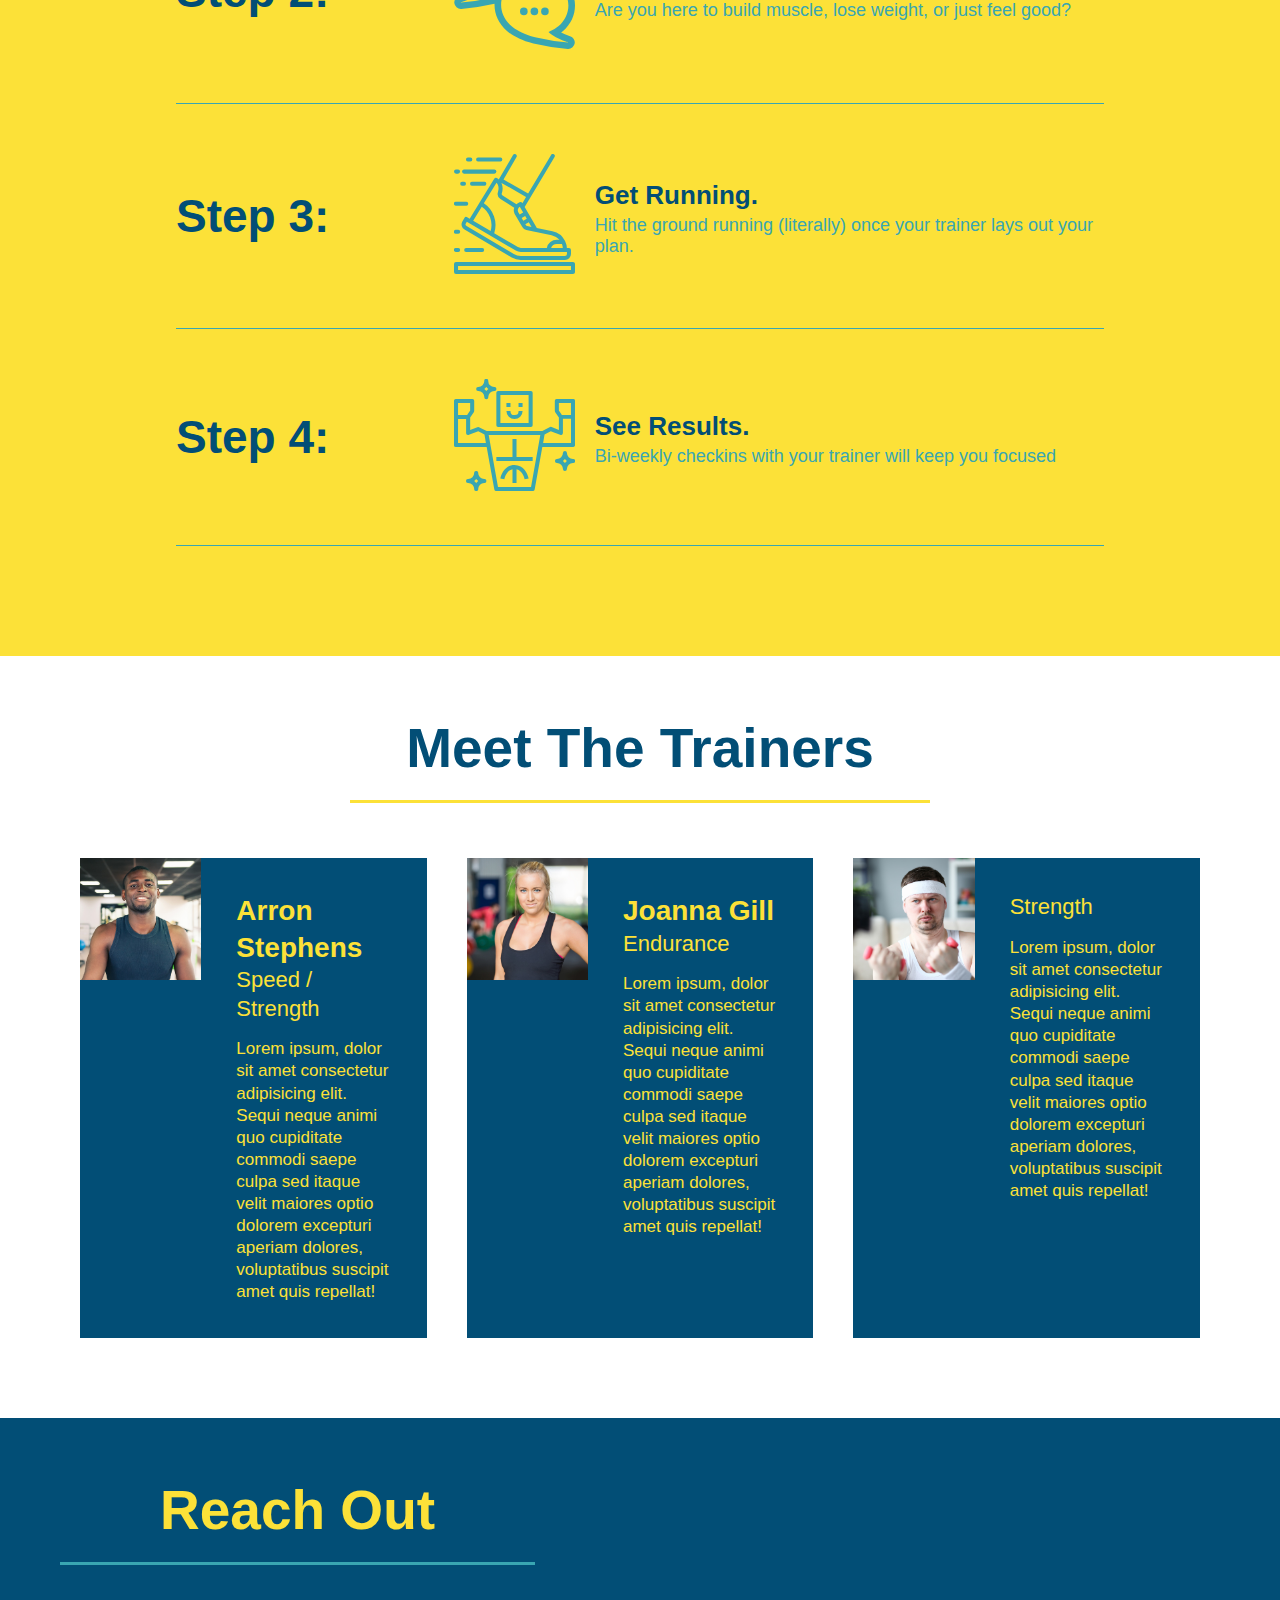
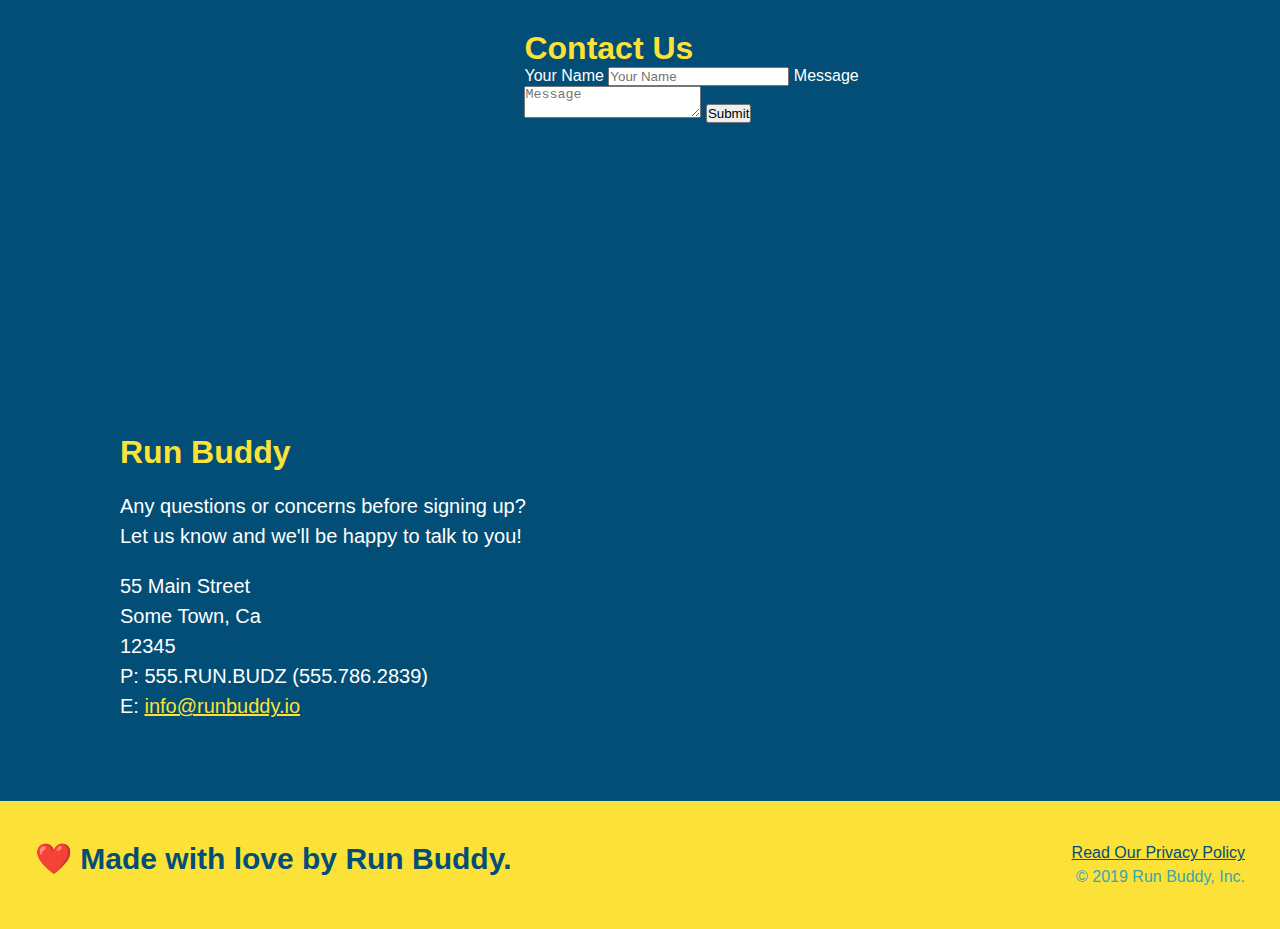
==== commit 712a79be: "add flexbox to the trainers" ====
--- a/index.html
+++ b/index.html
@@ -141,45 +141,47 @@
     </section>
         
     <!-- "meet the trainers" section -->
-    <section id="your-trainers" class="trainers">
+    <section id="your-trainers">
         <div class="flex-row">
             <h2 class="section-title primary-border">Meet The Trainers</h2>
         </div>
-        <article class="trainer">
-            <img src="./assets/images/trainer-1.jpg" alt="Arron Stephens in his workout clothes, ready to pump iron" />
-            <div class="trainer-bio text-left">
-              <h3>Arron Stephens</h3>
-              <h4>Speed / Strength</h4>
-              <p>
-                Lorem ipsum, dolor sit amet consectetur adipisicing elit. Sequi neque animi quo cupiditate commodi saepe culpa sed
-                itaque velit maiores optio dolorem excepturi aperiam dolores, voluptatibus suscipit amet quis repellat!
-              </p>
-            </div>
-        </article>
-        <!-- second trainer bio -->
-        <article class="trainer">
-            <div class="trainer-bio text-right">
-            <h3>Joanna Gill</h3>
-            <h4>Endurance</h4>
-            <p>
-                Lorem ipsum, dolor sit amet consectetur adipisicing elit. Sequi neque animi quo cupiditate commodi saepe culpa sed
-                itaque velit maiores optio dolorem excepturi aperiam dolores, voluptatibus suscipit amet quis repellat!
-            </p>
-            </div>
-            <img src="./assets/images/trainer-2.jpg" alt="Joanna Gill cooling off after a workout" />
-        </article>
-        <!-- third trainer bio -->
-        <article class="trainer">
-            <img src="./assets/images/trainer-3.jpg" alt="Harry Smith wearing a headband and lifting comically small pink weights" />
-            <div class="trainer-bio text-left">
-            <h3>Harry "the Headband" Smith</h3>
-            <h4>Strength</h4>
-            <p>
-                Lorem ipsum, dolor sit amet consectetur adipisicing elit. Sequi neque animi quo cupiditate commodi saepe culpa sed
-                itaque velit maiores optio dolorem excepturi aperiam dolores, voluptatibus suscipit amet quis repellat!
-            </p>
-            </div>
-        </article>
+        <div class="trainers">
+            <article class="trainer">
+                <img src="./assets/images/trainer-1.jpg" alt="Arron Stephens in his workout clothes, ready to pump iron" />
+                <div class="trainer-bio">
+                <h3 class="trainer-name">Arron Stephens</h3>
+                <h4 class="trainer-role">Speed / Strength</h4>
+                <p>
+                    Lorem ipsum, dolor sit amet consectetur adipisicing elit. Sequi neque animi quo cupiditate commodi saepe culpa sed
+                    itaque velit maiores optio dolorem excepturi aperiam dolores, voluptatibus suscipit amet quis repellat!
+                </p>
+                </div>
+            </article>
+            <!-- second trainer bio -->
+            <article class="trainer">
+                <img src="./assets/images/trainer-2.jpg" alt="Joanna Gill cooling off after a workout" />
+                <div class="trainer-bio">
+                    <h3 class="trainer-name">Joanna Gill</h3>
+                    <h4 class="trainer-role">Endurance</h4>
+                    <p>
+                        Lorem ipsum, dolor sit amet consectetur adipisicing elit. Sequi neque animi quo cupiditate commodi saepe culpa sed
+                        itaque velit maiores optio dolorem excepturi aperiam dolores, voluptatibus suscipit amet quis repellat!
+                    </p>
+                </div>
+            </article>
+            <!-- third trainer bio -->
+            <article class="trainer">
+                <img src="./assets/images/trainer-3.jpg" alt="Harry Smith wearing a headband and lifting comically small pink weights" />
+                <div class="trainer-bio">
+                    <h3 class="trainer-name>Harry "the Headband" Smith</h3>
+                    <h4 class="trainer-role">Strength</h4>
+                    <p>
+                        Lorem ipsum, dolor sit amet consectetur adipisicing elit. Sequi neque animi quo cupiditate commodi saepe culpa sed
+                        itaque velit maiores optio dolorem excepturi aperiam dolores, voluptatibus suscipit amet quis repellat!
+                    </p>
+                </div>
+            </article>
+        </div>
     </section>
     
     <!-- "reach out" section -->
--- a/assets/css/style.css
+++ b/assets/css/style.css
@@ -167,13 +167,17 @@
 }
 
 .trainers {
+    width: 100%;
+    margin: 0 auto;
+    display: flex;
+    flex-wrap: wrap;
+    justify-content: space-around;
 }
 .trainer {
-    width: 900px;
-    margin: 0 auto 30px auto;
+    margin: 20px;
     background: #024e76;
     color: #fce138;
-    overflow: auto;
+    flex: 1;
 }
 .trainer img {
     width: 35%;
@@ -183,21 +187,18 @@
     padding: 35px;
     float: left;
     width: 65%;
+    line-height: 1.3;
 }
 .trainer-bio h3 {
-    font-size: 32px;
-    margin-bottom: 8px;
-}
-
+    font-size: 28px;
+}
 .trainer-bio h4 {
     font-weight: lighter;
-    font-size: 26px;
-    margin-bottom: 25px;
-}
-
+    font-size: 22px;
+    margin-bottom: 15px;
+}
 .trainer-bio p {
     font-size: 17px;
-    line-height: 1.3;
 }
 
 .contact {
@@ -260,13 +261,6 @@
     color: #024e76;
 }
 
-.text-left {
-    text-align: left;
-}
-
-.text-right {
-    text-align: right;
-}
 .flex-row {
     display: flex;
 }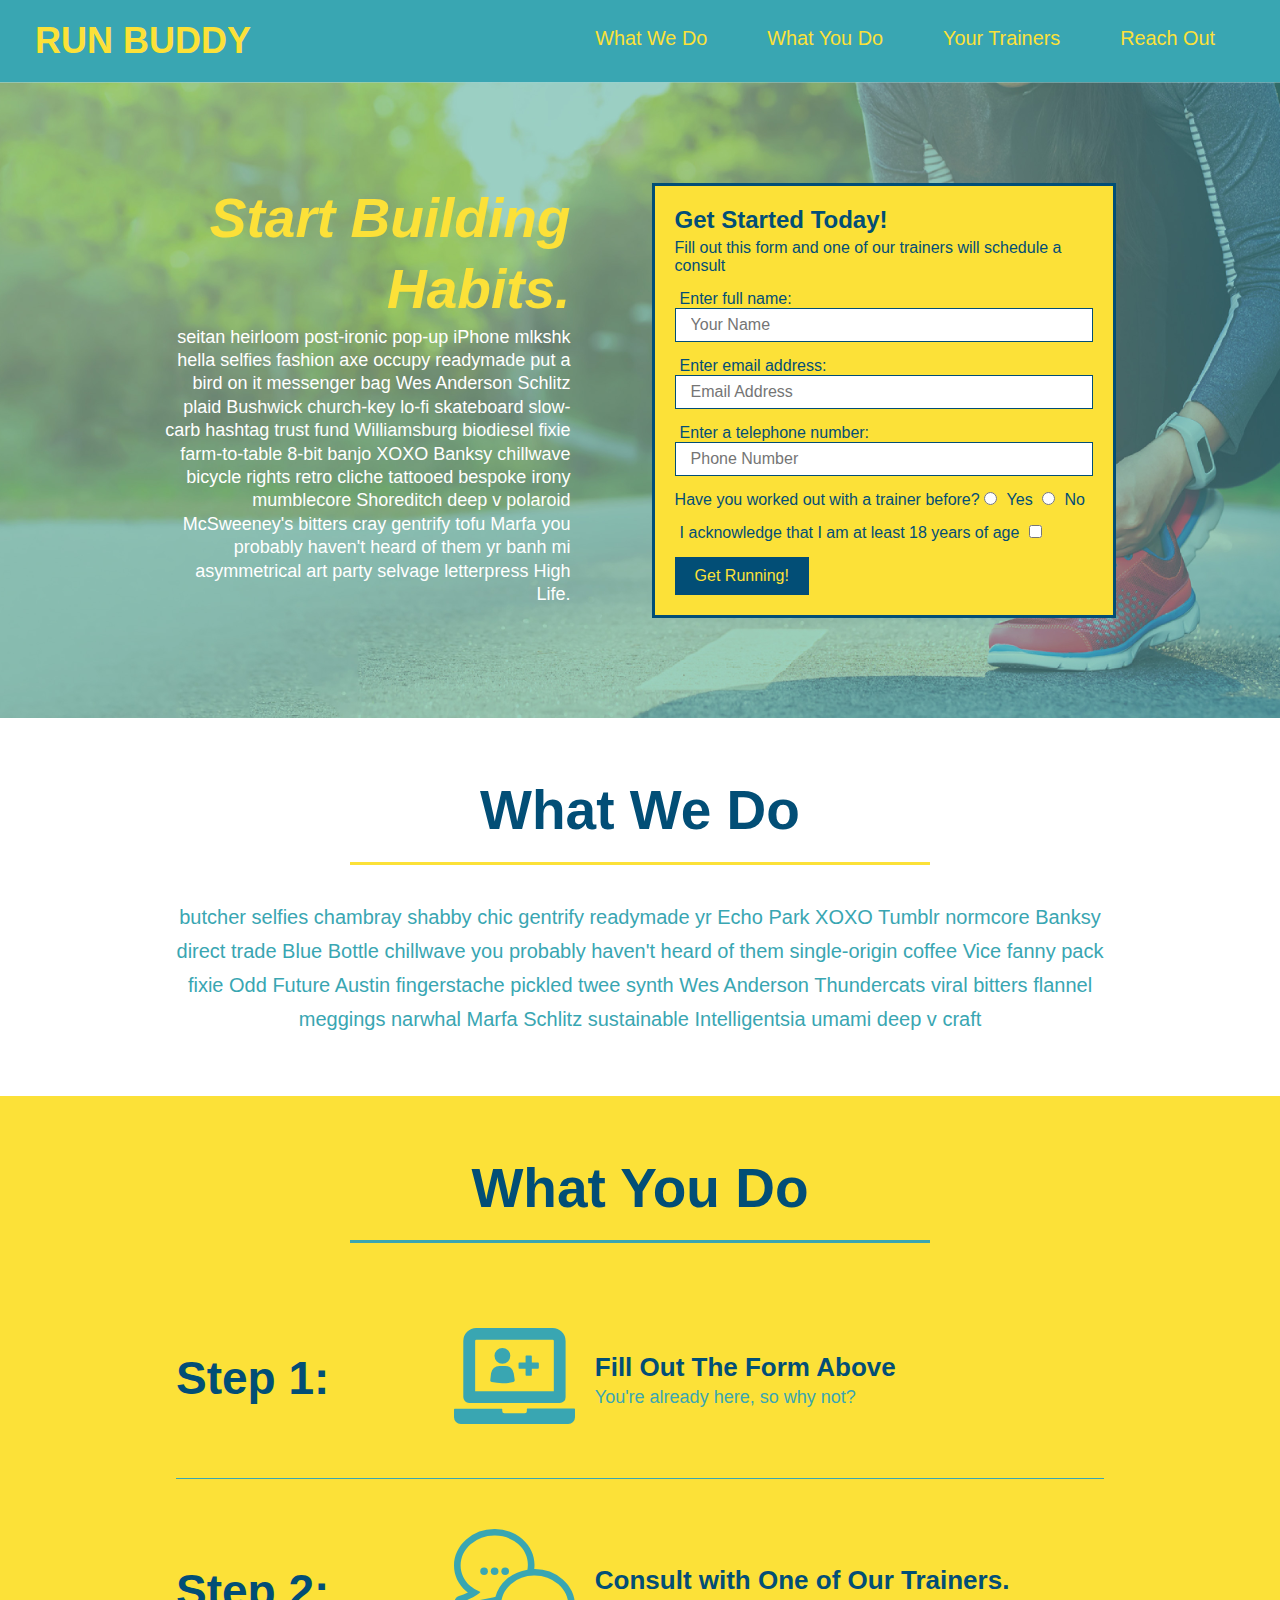
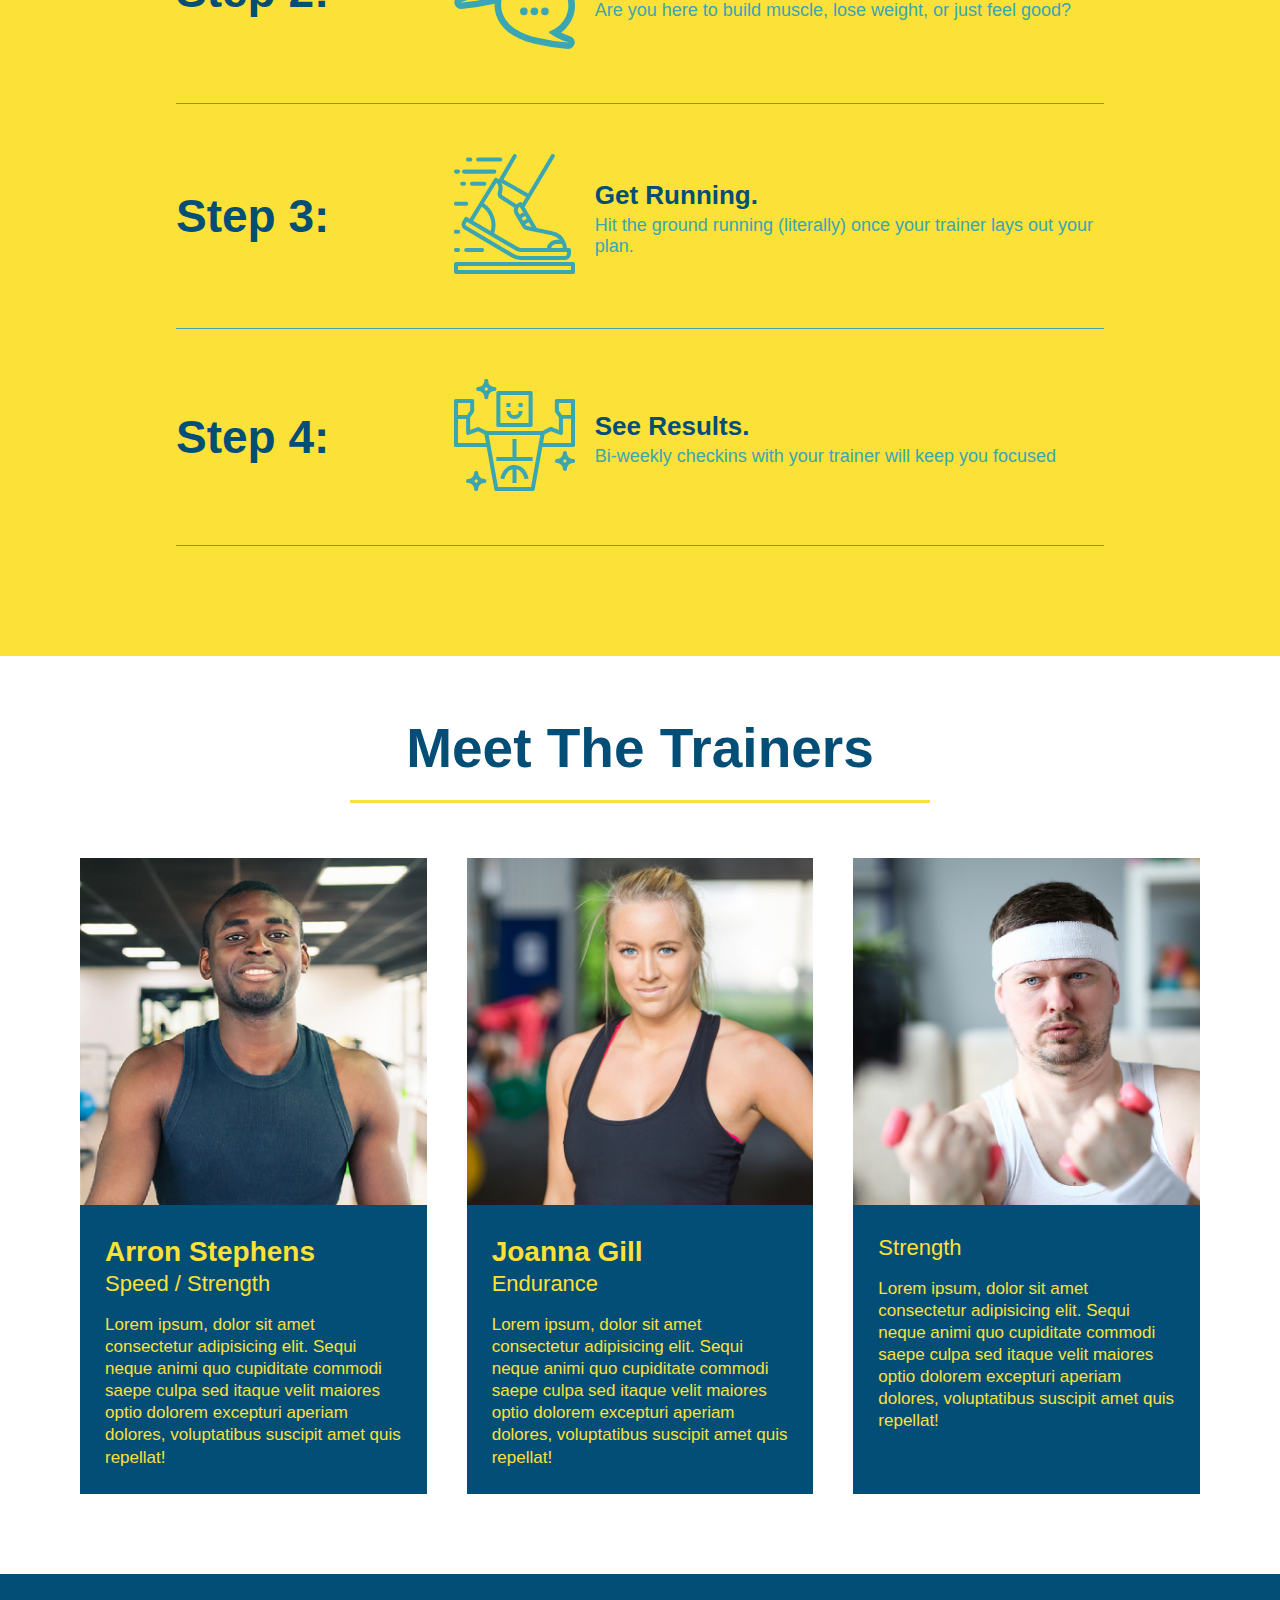
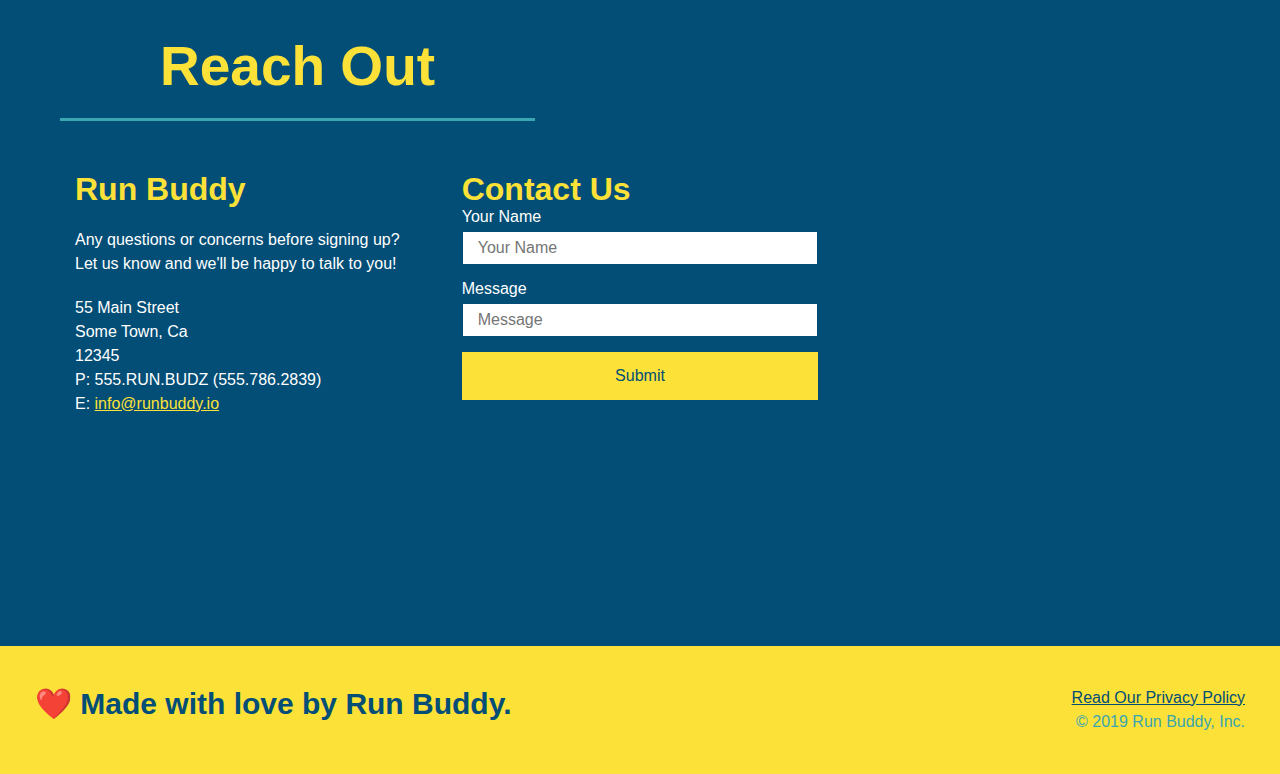
==== commit a528dd61: "2.2.11" ====
--- a/index.html
+++ b/index.html
@@ -188,12 +188,21 @@
     <section id="reach-out" class="contact">
         <h2 class="contact-title">Reach Out</h2>
         <div class="contact-info">
-            <iframe 
-                src="https://www.google.com/maps/embed?pb=!1m23!1m12!1m3!1d45150.86956789412!2d-93.2179708930559!3d44.98574635638334!2m3!1f0!2f0!3f0!3m2!1i1024!2i768!4f13.1!4m8!3e0!4m0!4m5!1s0x52b32c82f73207f1%3A0x2fc86035558629e8!2sEcology%20Building%2C%201987%20Upper%20Buford%20Cir%2C%20Falcon%20Heights%2C%20MN%2055108!3m2!1d44.985690999999996!2d-93.1829515!5e0!3m2!1sen!2sus!4v1629762293768!5m2!1sen!2sus" 
-                style="border:0;" 
-                allowfullscreen="" 
-                loading="lazy">
-            </iframe>
+            <div>
+                <h3>Run Buddy</h3>
+                <p>
+                Any questions or concerns before signing up?
+                <br />
+                Let us know and we'll be happy to talk to you!
+                </p>
+                <address>
+                    55 Main Street <br/>
+                    Some Town, Ca <br/>
+                    12345<br />
+                    P: 555.RUN.BUDZ (555.786.2839)<br/>
+                    E: <a href="mailto:info@runbuddy.io">info@runbuddy.io</a>
+                </address>
+            </div>
             <div class="contact-form">
                 <h3>Contact Us</h3>
                 <form>
@@ -201,26 +210,17 @@
                    <input type="text" id="contact-name" placeholder="Your Name" />
               
                    <label for="contact-message">Message</label>
-                   <textarea id="contact-message" placeholder="Message"></textarea>
+                   <input id="contact-message" placeholder="Message">
               
                    <button type="submit">Submit</button>
-                  </form>
-            </div>
-            <div>
-                <h3>Run Buddy</h3>
-                <p>
-                Any questions or concerns before signing up?
-                <br />
-                Let us know and we'll be happy to talk to you!
-                </p>
-                <address>
-                    55 Main Street <br/>
-                    Some Town, Ca <br/>
-                    12345<br />
-                    P: 555.RUN.BUDZ (555.786.2839)<br/>
-                    E: <a href="mailto:info@runbuddy.io">info@runbuddy.io</a>
-                </address>
-            </div>
+                </form>
+            </div>
+            <iframe 
+                src="https://www.google.com/maps/embed?pb=!1m23!1m12!1m3!1d45150.86956789412!2d-93.2179708930559!3d44.98574635638334!2m3!1f0!2f0!3f0!3m2!1i1024!2i768!4f13.1!4m8!3e0!4m0!4m5!1s0x52b32c82f73207f1%3A0x2fc86035558629e8!2sEcology%20Building%2C%201987%20Upper%20Buford%20Cir%2C%20Falcon%20Heights%2C%20MN%2055108!3m2!1d44.985690999999996!2d-93.1829515!5e0!3m2!1sen!2sus!4v1629762293768!5m2!1sen!2sus" 
+                style="border:0;" 
+                allowfullscreen="" 
+                loading="lazy">
+            </iframe>
         </div>
     </section>
     
--- a/assets/css/style.css
+++ b/assets/css/style.css
@@ -180,13 +180,10 @@
     flex: 1;
 }
 .trainer img {
-    width: 35%;
-    float: left;
+    width: 100%;
 } 
 .trainer-bio {
-    padding: 35px;
-    float: left;
-    width: 65%;
+    padding: 25px;
     line-height: 1.3;
 }
 .trainer-bio h3 {
@@ -213,16 +210,19 @@
     display: inline-block;
     border-color: #39a6b2;
 }
+.contact-info {
+    display: flex;
+    justify-content: space-between;
+    flex-wrap: wrap;
+}
+.contact-info > * {
+    flex: 1;
+    margin: 15px;
+}
 .contact-info iframe {
-    width: 400px;
     height: 400px;
 }
 .contact-info div {
-  width: 410px;
-  display: inline-block;
-  vertical-align: top;
-  text-align: left;
-  margin: 30px 0 0 60px;
   color: white;
 }
 .contact-info h3 {
@@ -233,11 +233,31 @@
 .contact-info address {
   margin: 20px 0;
   line-height: 1.5;
-  font-size: 20px;
+  font-size: 16px;
   font-style: normal;
 }
 .contact-info a {
   color: #fce138;
+}
+.contact-form input, 
+.contact-formtextarea {
+    border: 1px solid #024e76;
+    display: block;
+    padding: 7px 15px;
+    font-size: 16px;
+    color: #024e76;
+    width: 100%;
+    margin-bottom: 15px;
+    margin-top: 5px;
+}
+.contact-form button {
+    width: 100%;
+    border: none;
+    background: #fce138;
+    color: #024e76;
+    text-align: center;
+    padding: 15px 0;
+    font-size: 16px;
 }
 
 footer {
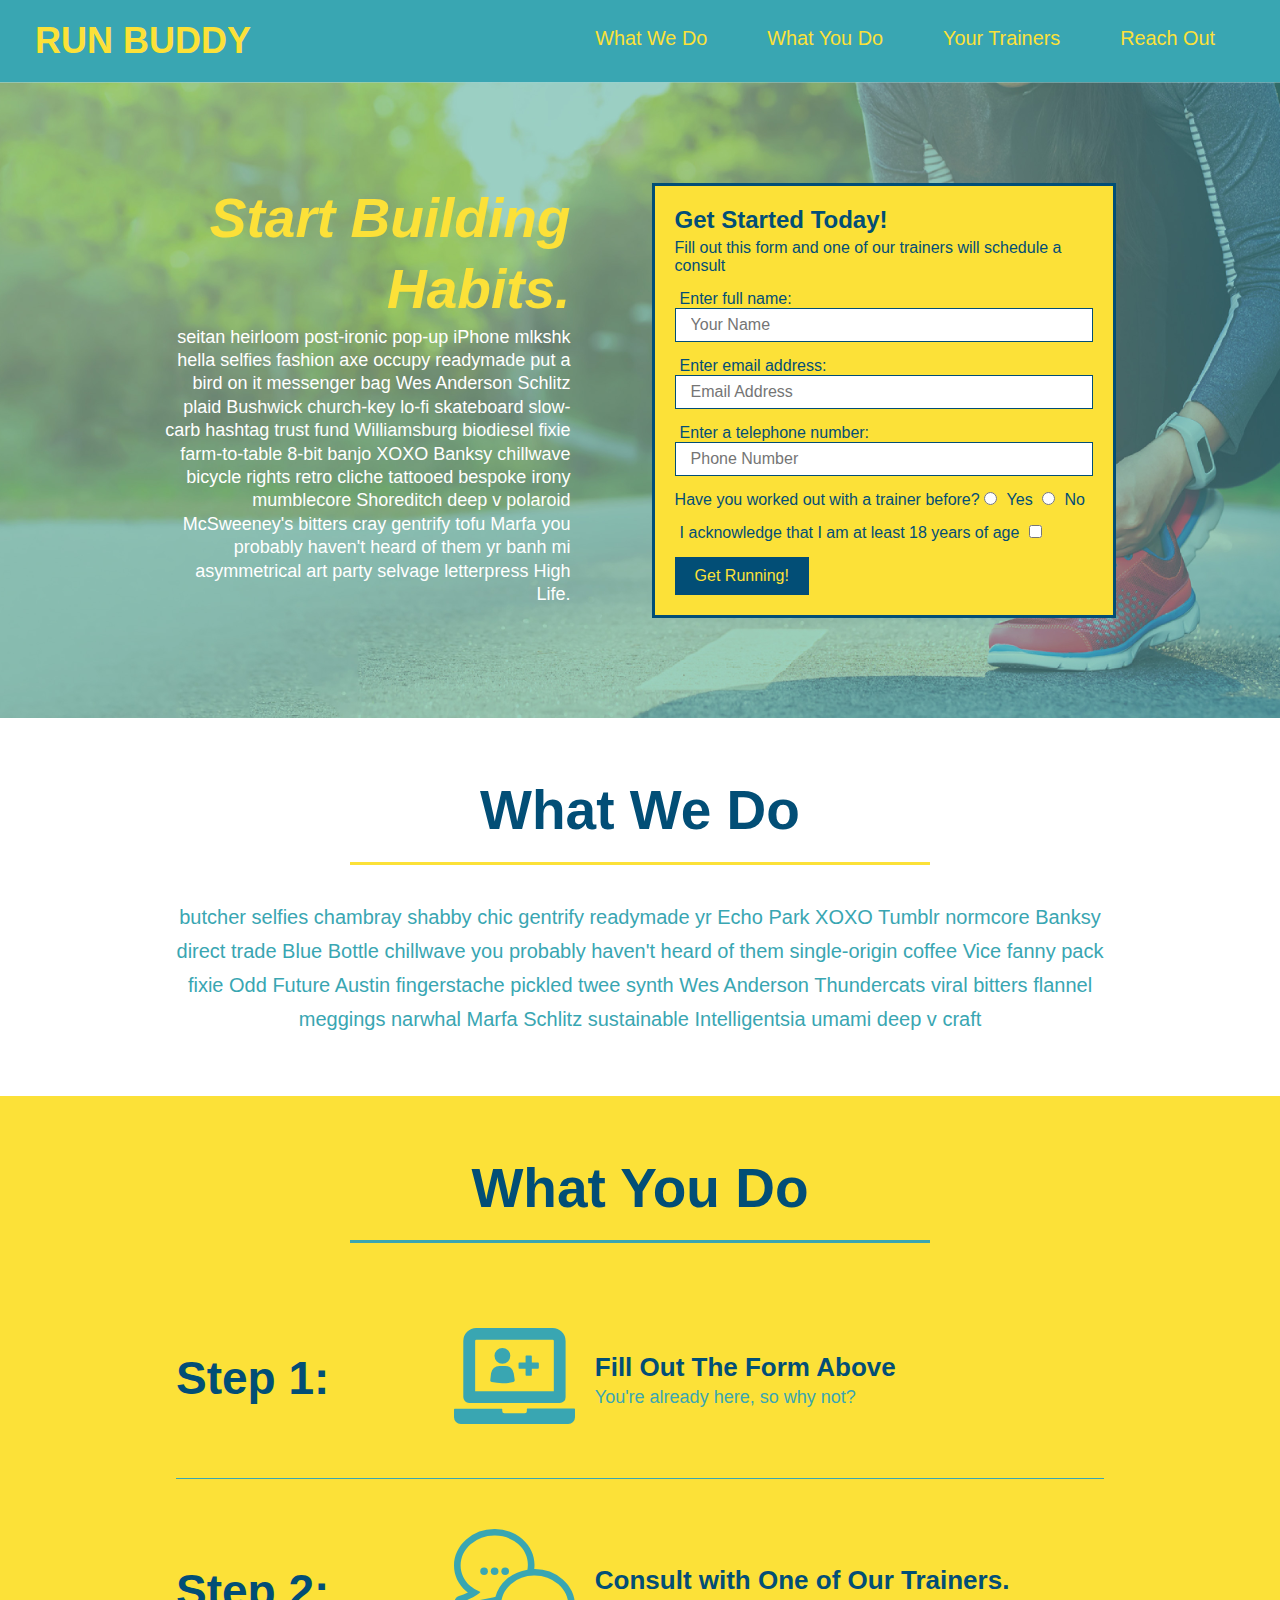
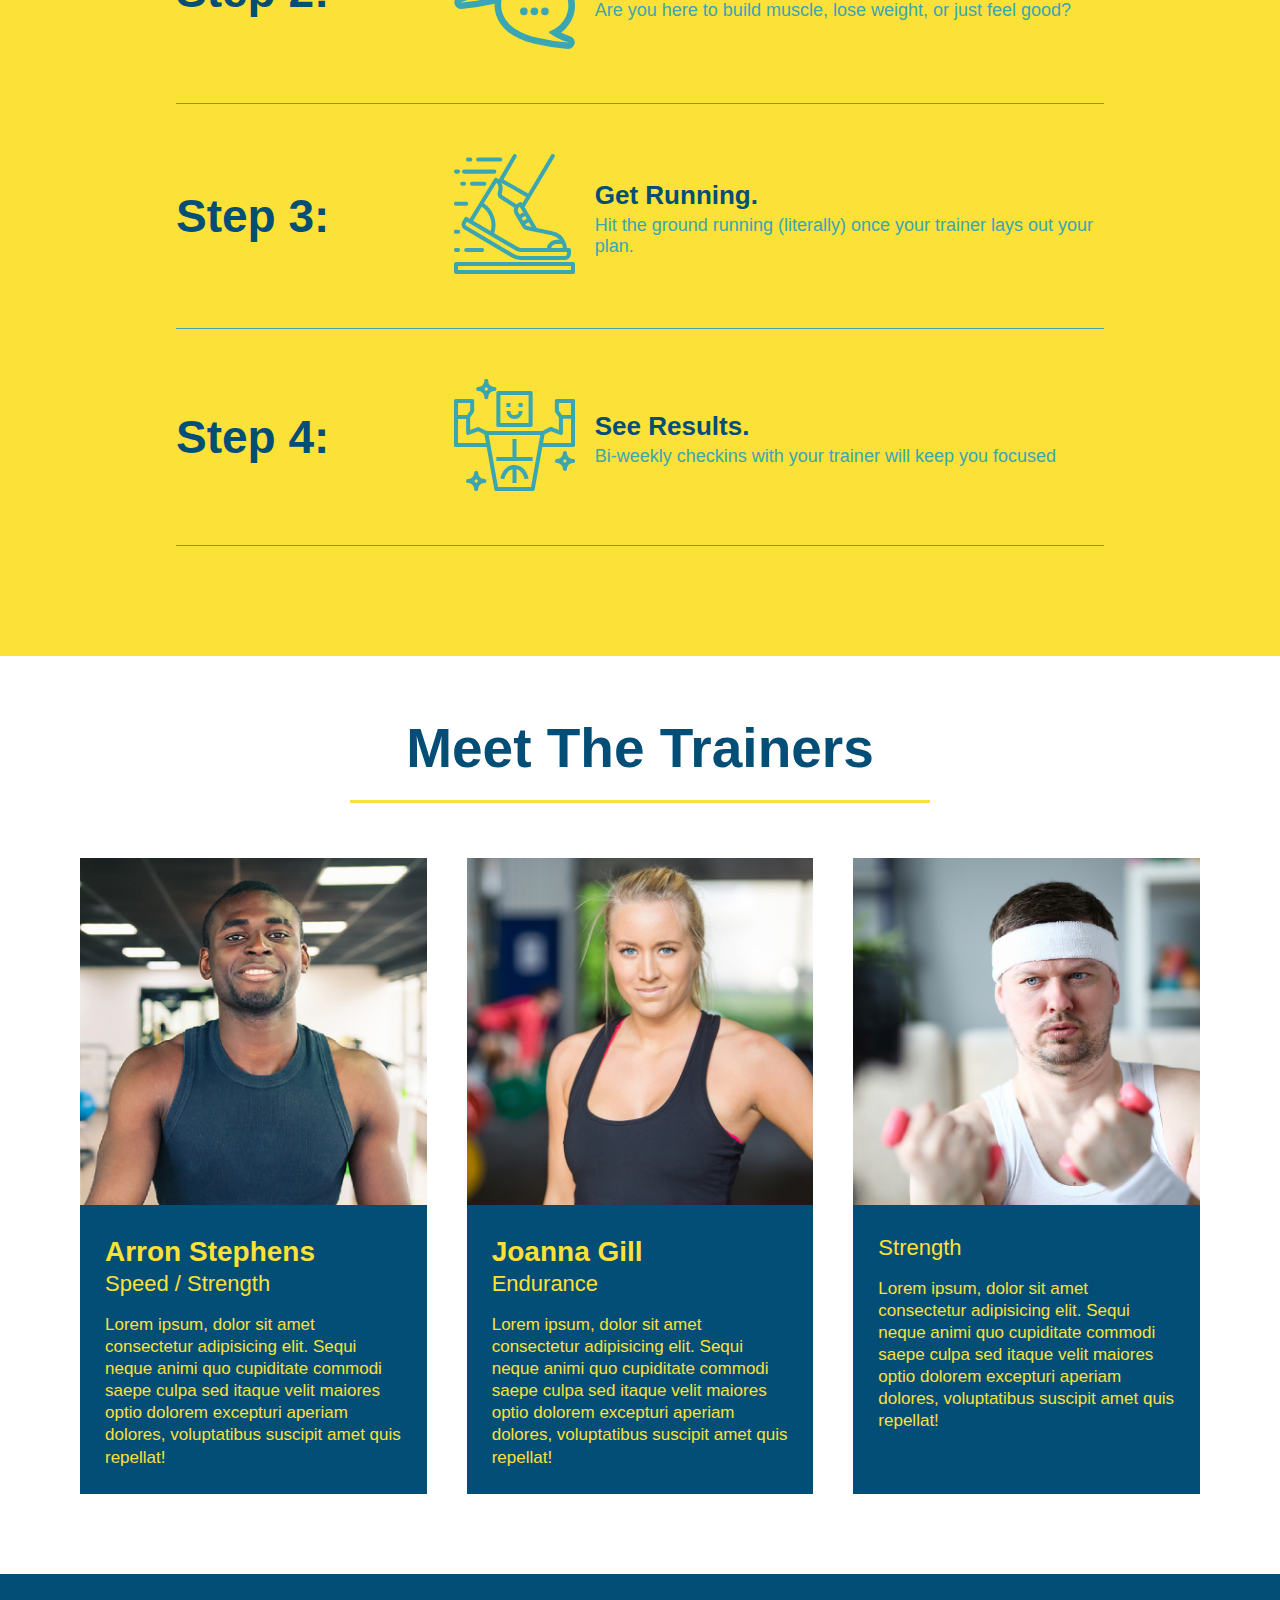
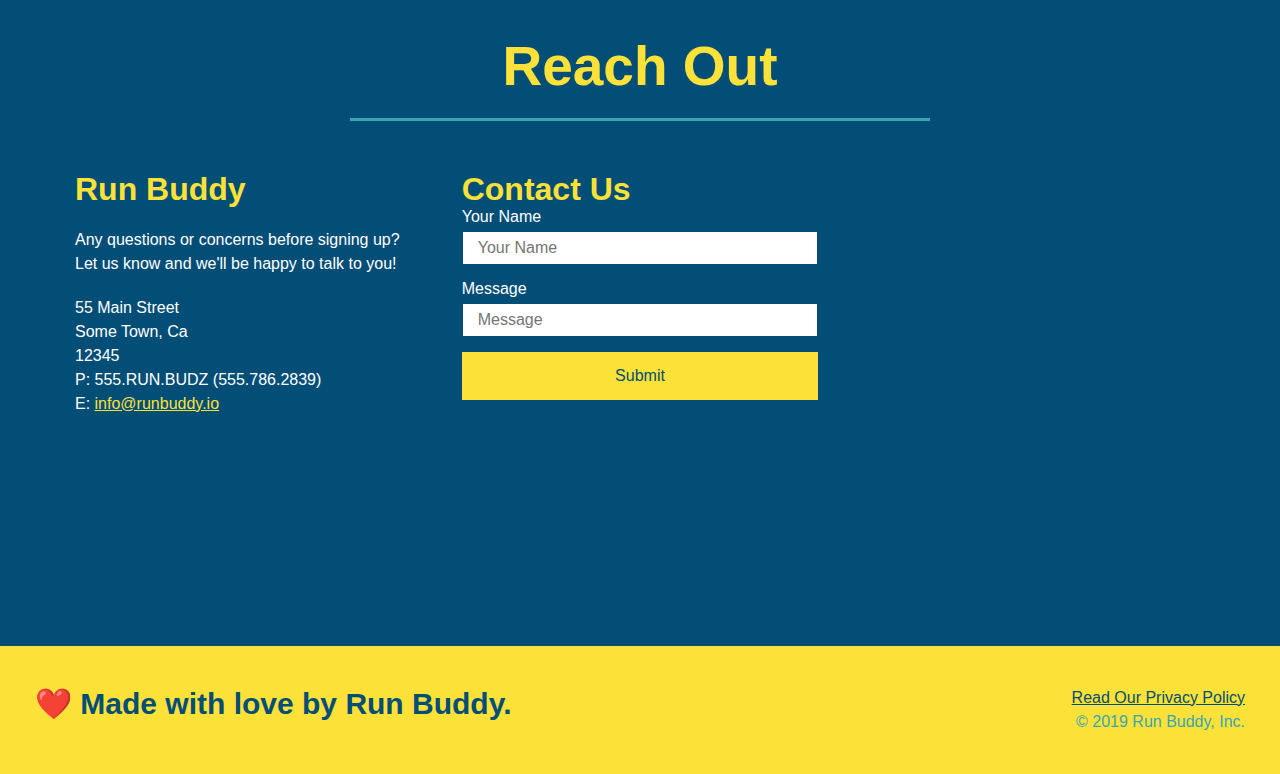
==== commit 231874b1: "2.2.12" ====
--- a/index.html
+++ b/index.html
@@ -186,7 +186,9 @@
     
     <!-- "reach out" section -->
     <section id="reach-out" class="contact">
-        <h2 class="contact-title">Reach Out</h2>
+        <div class="flex-row">
+            <h2 class="section-title secondary-border">Reach Out</h2>
+        </div>
         <div class="contact-info">
             <div>
                 <h3>Run Buddy</h3>
--- a/assets/css/style.css
+++ b/assets/css/style.css
@@ -201,6 +201,9 @@
 .contact {
     background: #024e76;
 }
+.contact h2 {
+    color: #fce138;
+}
 .contact-title {
     font-size: 55px;
     color: #fce138;
@@ -223,7 +226,7 @@
     height: 400px;
 }
 .contact-info div {
-  color: white;
+    color: white;
 }
 .contact-info h3 {
     color: #fce138;
@@ -231,13 +234,13 @@
 }
 .contact-info p,
 .contact-info address {
-  margin: 20px 0;
-  line-height: 1.5;
-  font-size: 16px;
-  font-style: normal;
+    margin: 20px 0;
+    line-height: 1.5;
+    font-size: 16px;
+    font-style: normal;
 }
 .contact-info a {
-  color: #fce138;
+    color: #fce138;
 }
 .contact-form input, 
 .contact-formtextarea {
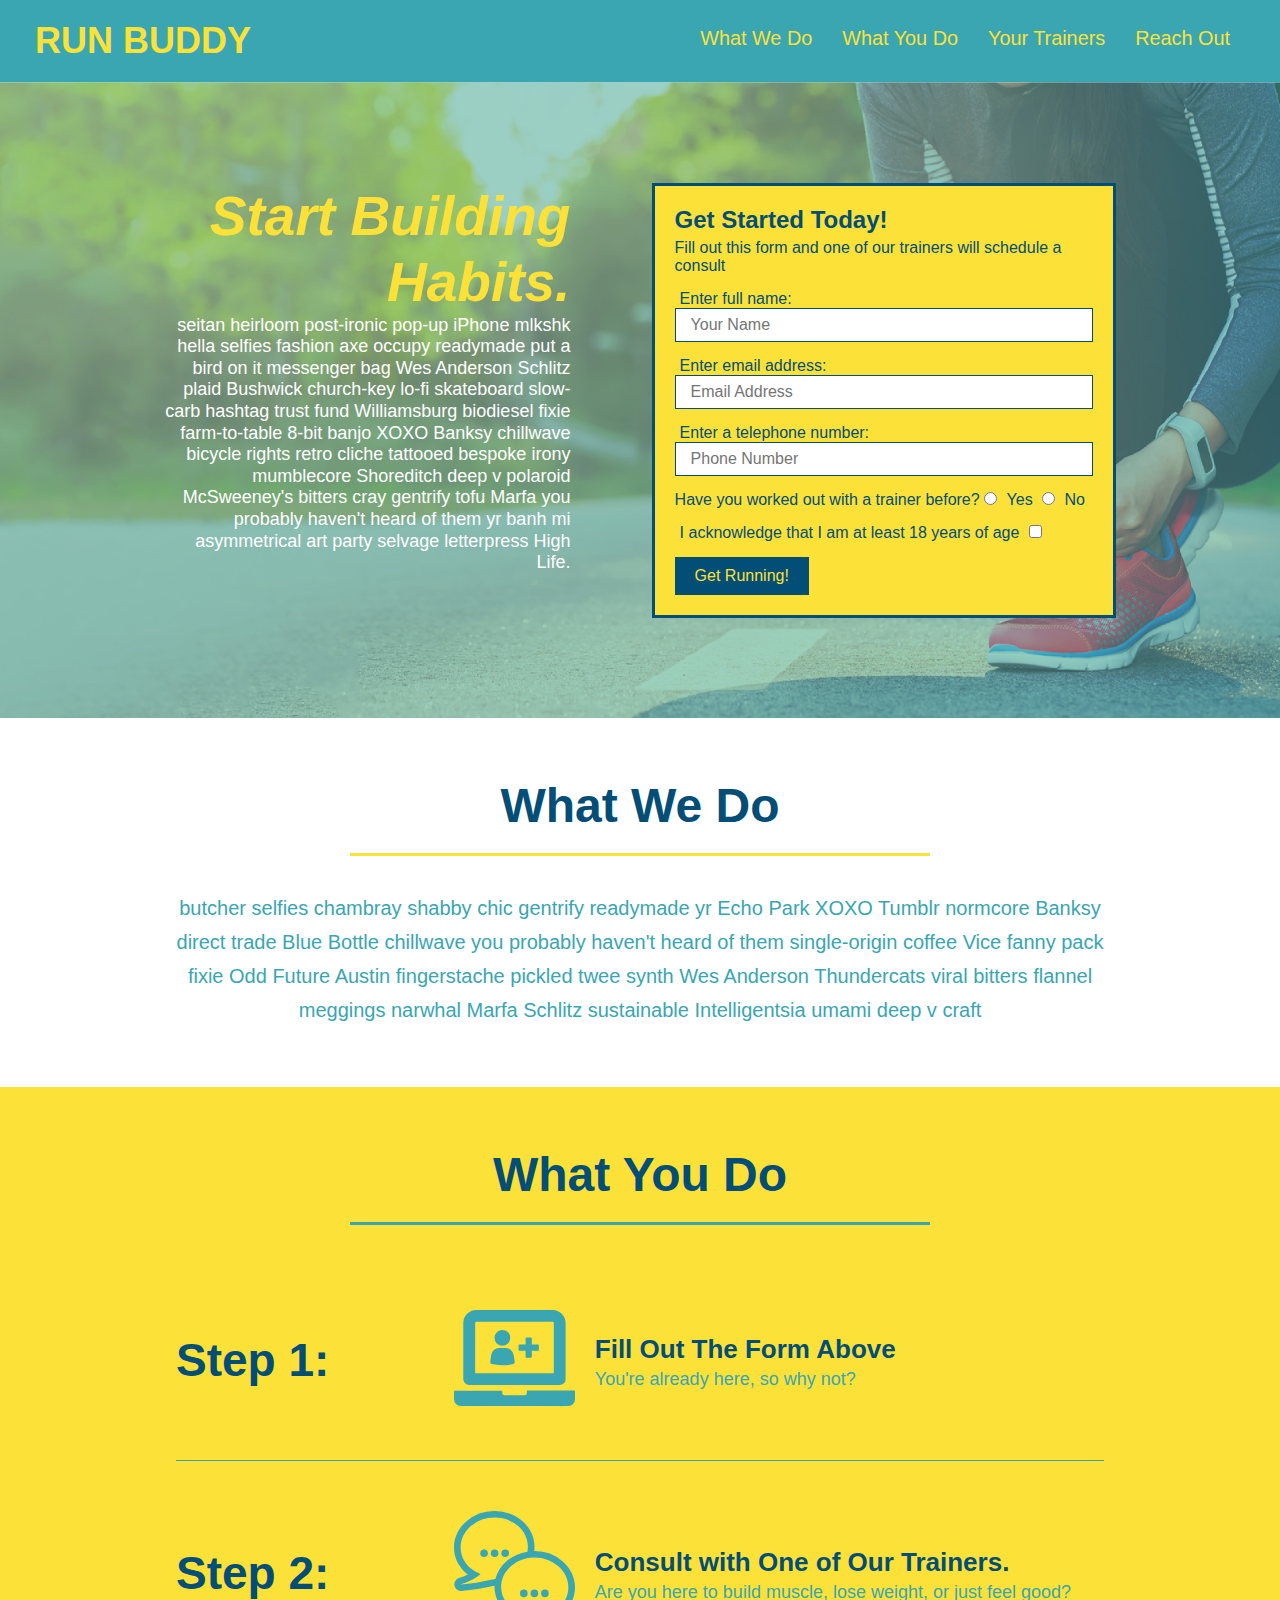
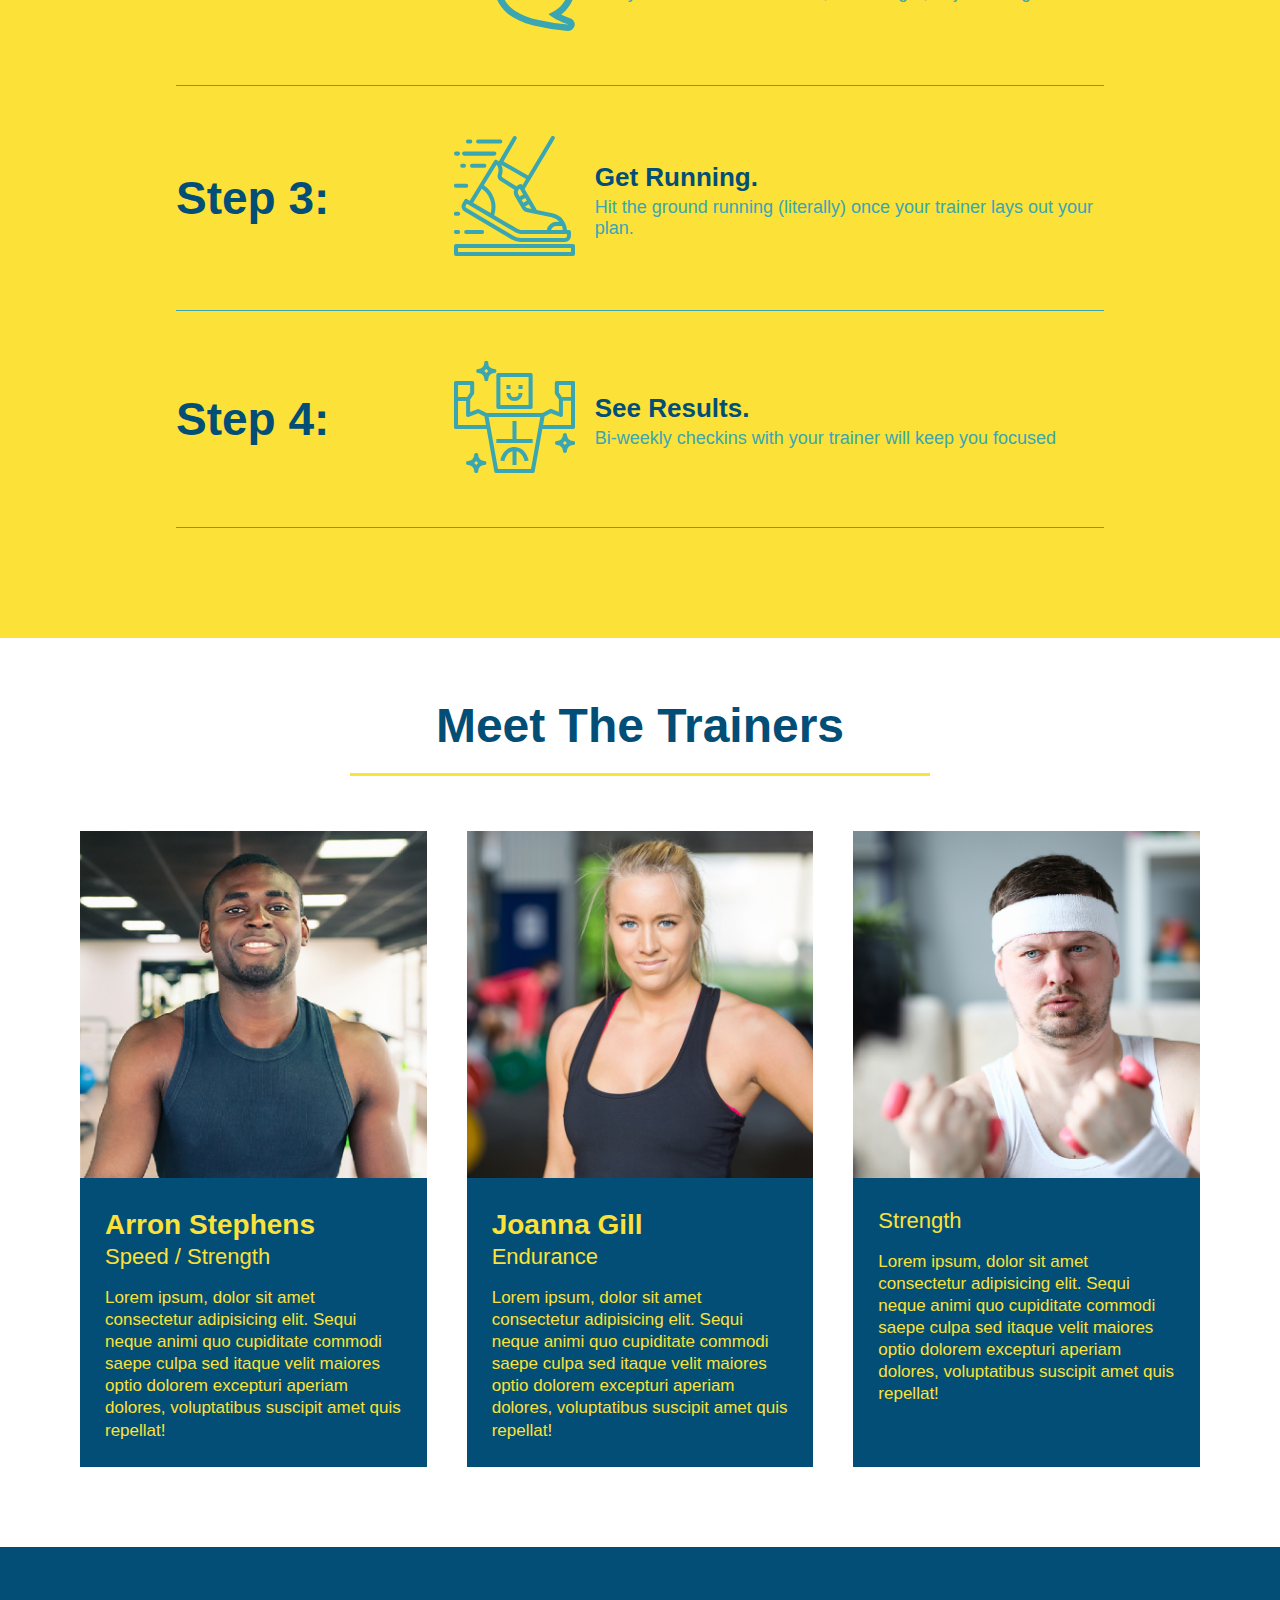
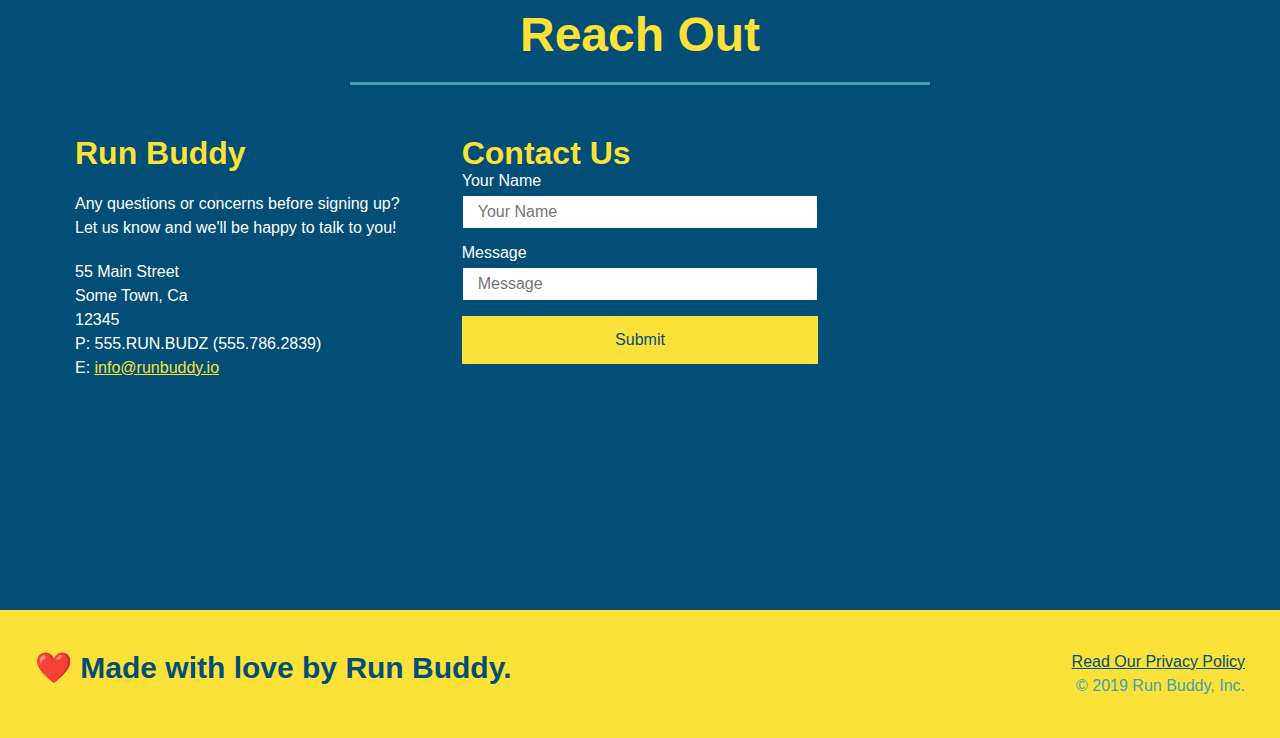
==== commit 41329535: "2.3.8" ====
--- a/index.html
+++ b/index.html
@@ -5,6 +5,7 @@
     <meta charset="UTF-8" />
     <title>Run Buddy</title>
     <link rel="stylesheet" href="./assets/css/style.css" />
+    <meta name="viewport" content="width=device-width, initial-scale=1.0" />
   </head>
   
   <body>
--- a/assets/css/style.css
+++ b/assets/css/style.css
@@ -38,7 +38,7 @@
     list-style: none;
 }
 header nav ul li a {
-    margin: 0 30px;
+    padding: 10px 15px;
     font-weight: lighter;
     font-size: 1.55vw;
 }
@@ -53,6 +53,7 @@
     display: flex;
     justify-content: center;
     flex-wrap: wrap;
+    align-items: flex-start;
 }
 .hero-cta {
     width: 35%;
@@ -60,7 +61,7 @@
     margin: 3.5%;
     color: #fff;
     font-size: 18px;
-    line-height: 1.3;
+    line-height: 1.2;
 }
 .hero-cta h2 {
     font-style: italic;
@@ -103,7 +104,7 @@
 }
 
 .section-title {
-    font-size: 55px;
+    font-size: 48px;
     color: #024e76;
     border-bottom: 3px solid;
     padding-bottom: 20px;
@@ -286,4 +287,109 @@
 
 .flex-row {
     display: flex;
+}
+
+
+/* MEDIA QUERY FOR SMALLER DESKTOP SCREENS AND SMALLER */
+@media screen and (max-width: 980px) {
+    header {
+        padding-bottom: 0;
+        justify-content: center;
+    }
+    
+    header h1 {
+        width: 100%;
+        text-align: center;
+    }
+    
+    header nav ul {
+        margin-top: 20px;
+        width: 100%;
+        justify-content: center;
+    }
+    
+    header nav ul li a {
+        font-size: 20px;
+    }
+    
+    footer h2, footer div {
+        text-align: center;
+        width: 100%;
+    }  
+    .hero-cta, .hero-form {
+        width: 100%;
+    }
+      
+    .hero-cta {
+        text-align: center;
+    }
+    .section-title {
+        width: 80%;
+    }
+    
+    .trainer {
+        flex: 0 70%;
+    }
+    
+    .contact-info iframe{
+        flex: 1 100%;
+    }
+}
+  
+/* MEDIA QUERY FOR TABLETS AND SMALLER */
+@media screen and (max-width: 768px) {
+    section {
+        padding: 30px 15px;
+    }
+    .step h3 {
+        flex: 1 100%;
+        text-align: center;
+    }
+    
+    .step-info {
+        flex: 2 100%;
+        text-align: center;
+        justify-content: center;
+    }
+    
+    .step-img {
+        flex: 0 32%;
+        margin-right: 0;
+        margin-top: 15px;
+        margin-bottom: 15px;
+    }
+    
+    .step-text {
+        flex: 100%;  
+    }
+}
+
+/* MEDIA QUERY FOR MOBILE PHONES AND SMALLER */
+@media screen and (max-width: 575px) {
+    .hero-form button {
+        width: 100%;
+    }
+    
+    .section-title {
+        width: 95%;
+    }
+    
+    .intro p {
+        width: 100%;
+    }
+    
+    .trainer {
+        flex: 0 100%;
+    }
+    
+    .contact-info {
+        text-align: center;
+    }
+    
+    .contact-info > * {
+        flex: 0 100%;
+    }
+    .contact-form {
+        order: 3;
+    }
 }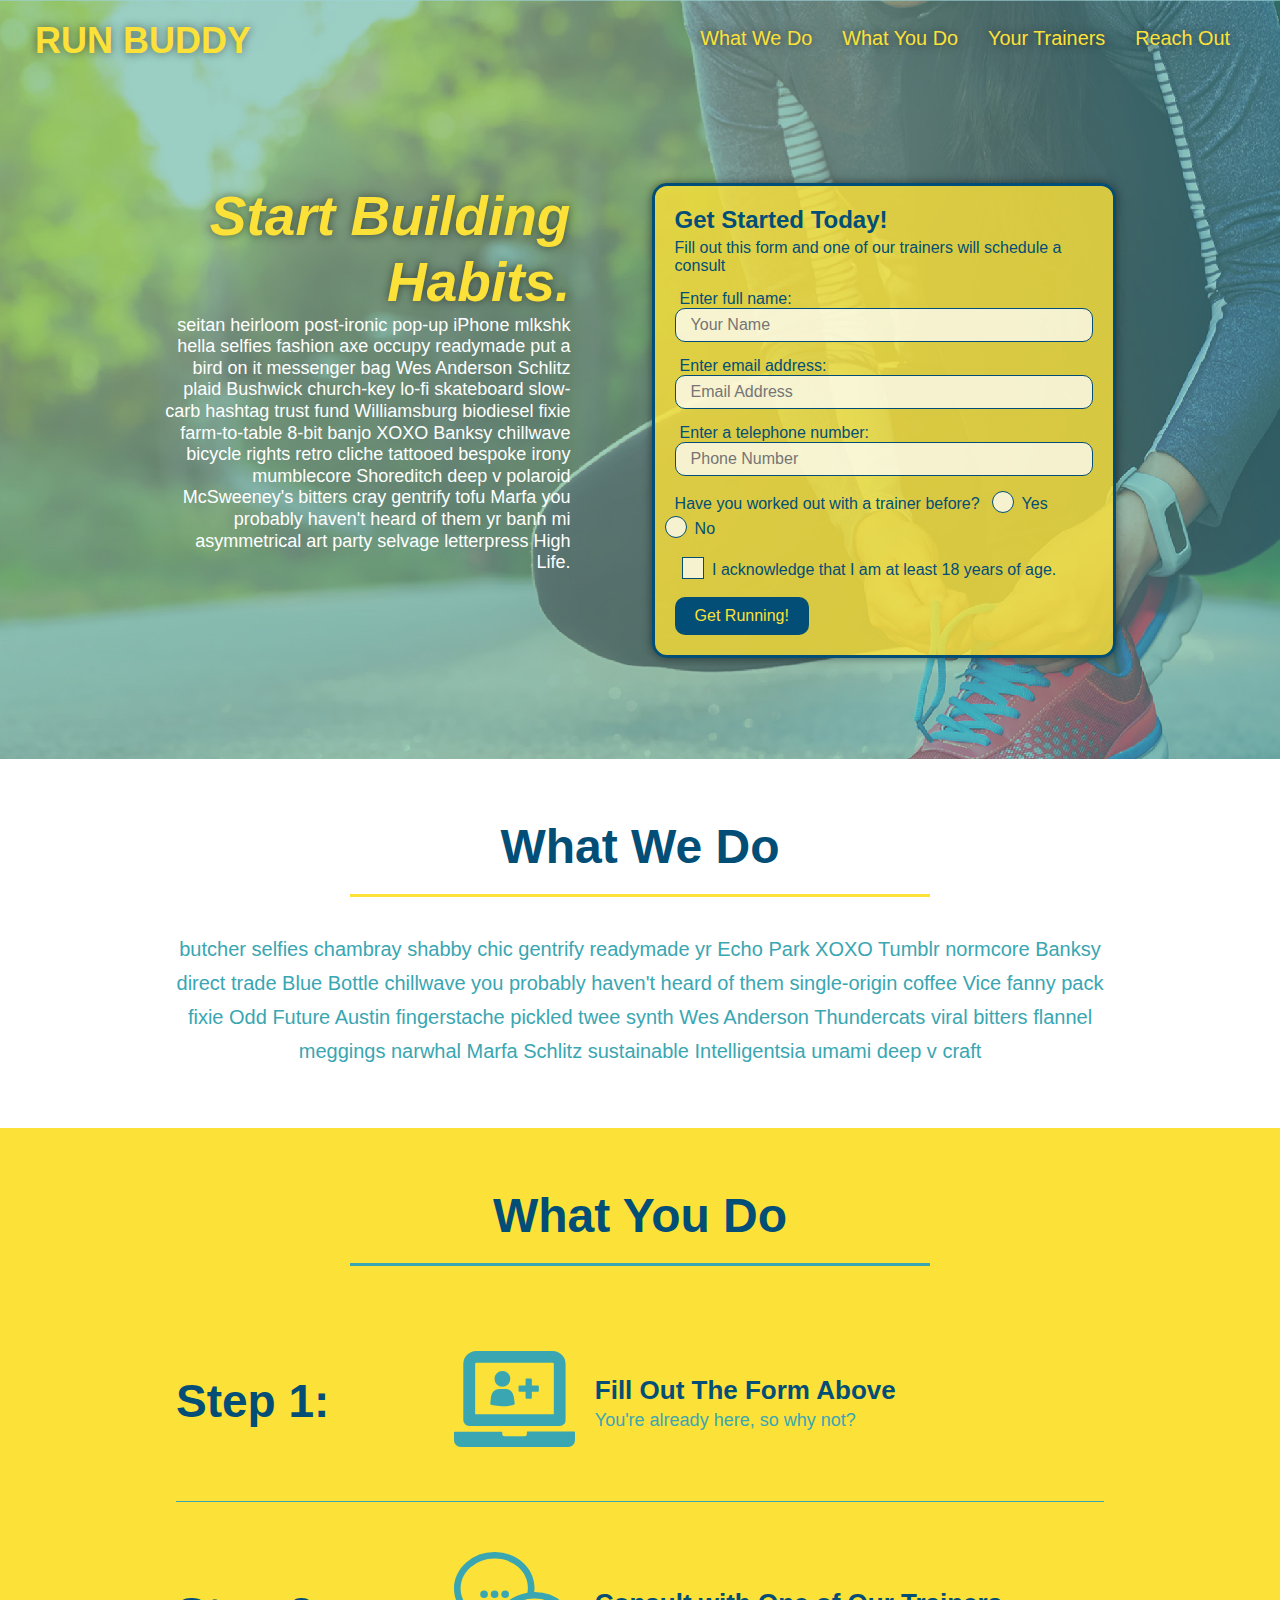
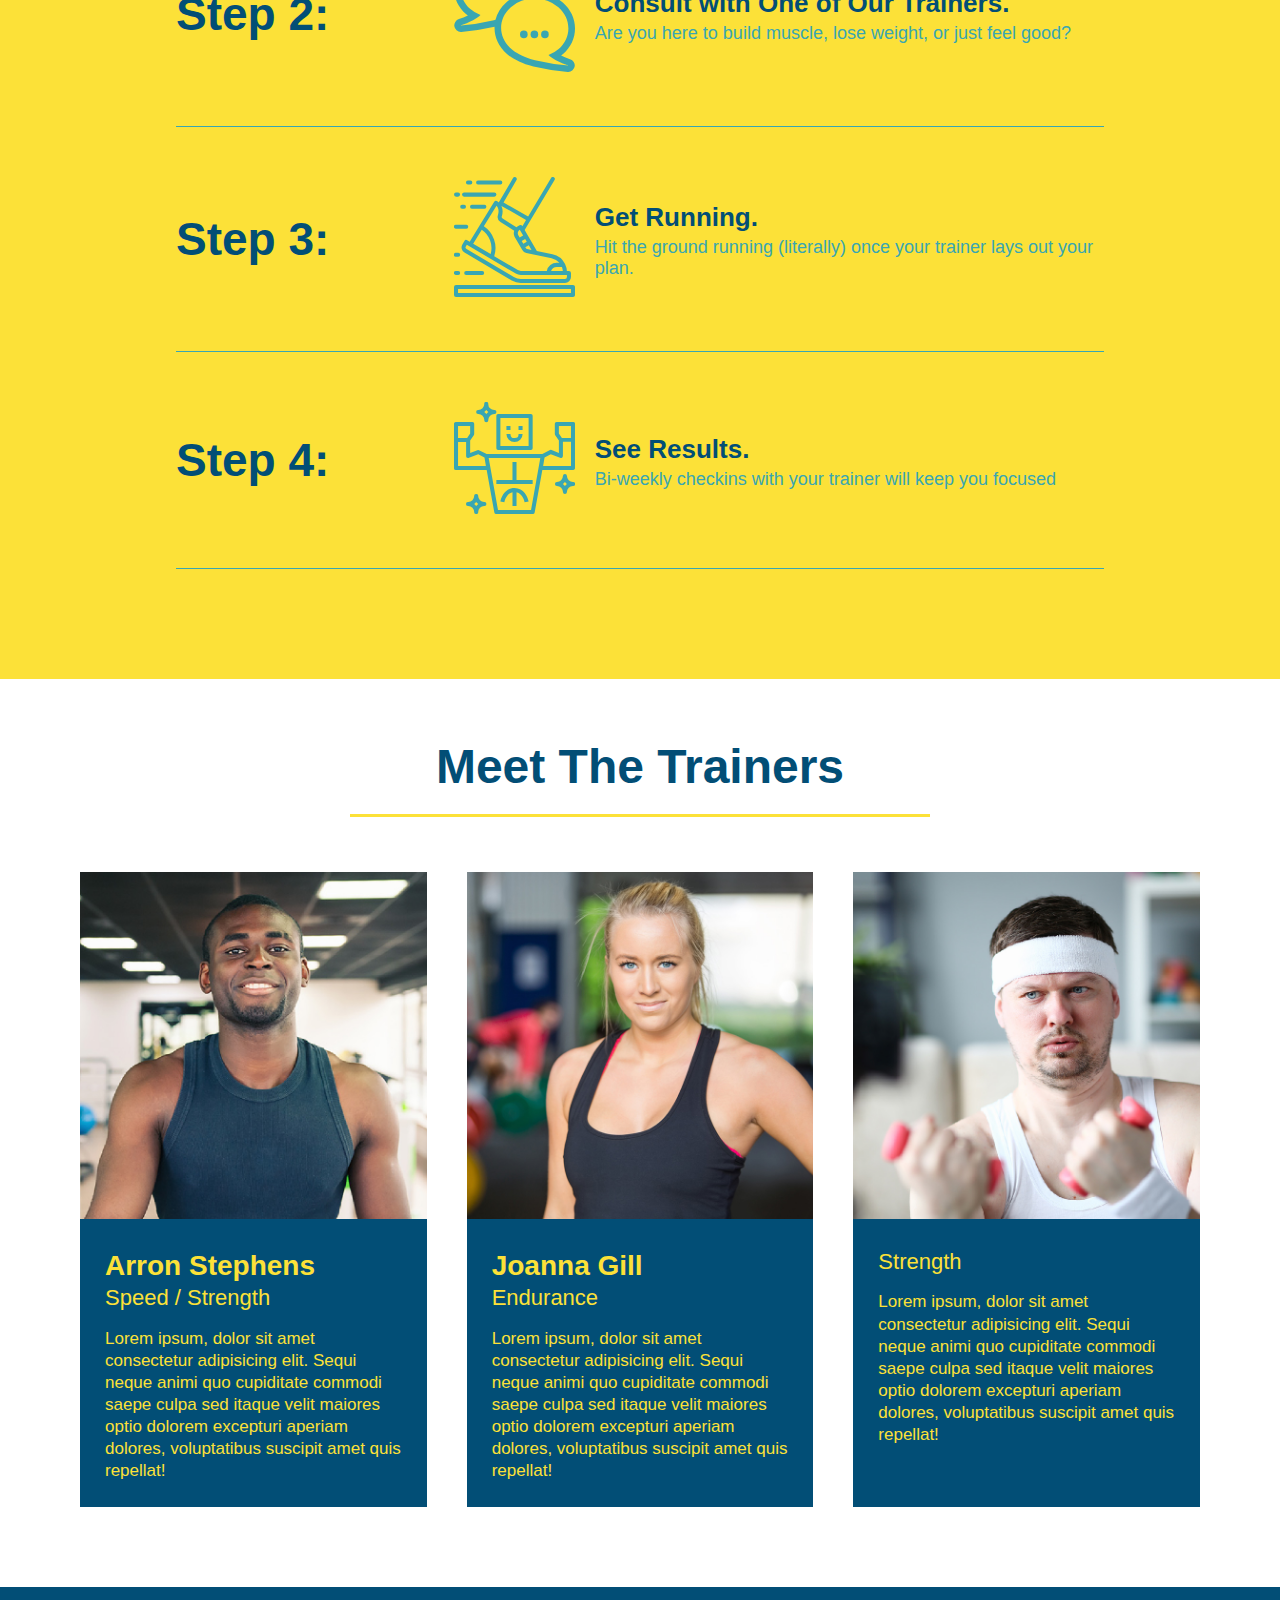
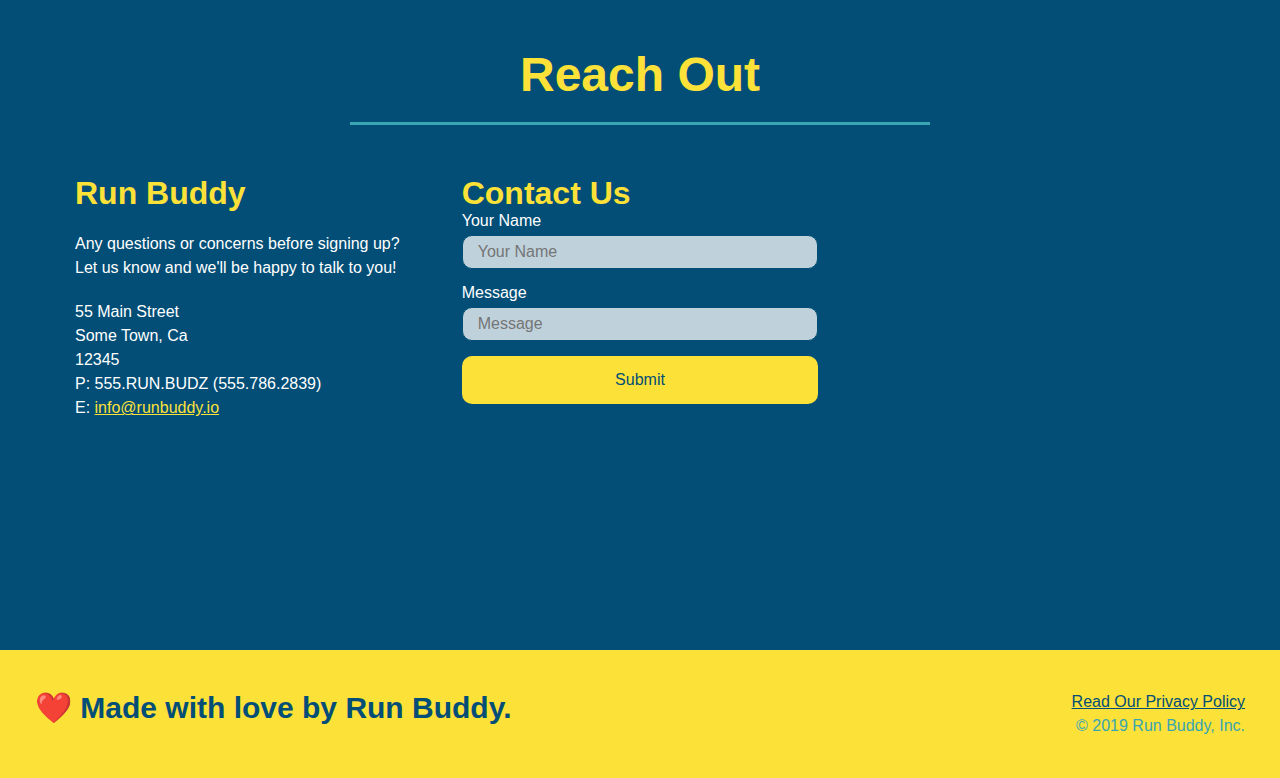
==== commit d44e0d35: "final css touches" ====
--- a/index.html
+++ b/index.html
@@ -56,16 +56,20 @@
                 <input type="tel" placeholder="Phone Number" name="phone" id="phone" class="form-input"/>
                 <p>
                     Have you worked out with a trainer before?
-                    <input type="radio" name="trainer-confirm" id="trainer-yes" />
-                    <label for="trainer-yes">Yes</label>
-                    <input type="radio" name="trainer-confirm" id="trainer-no" />
-                    <label for="trainer-no">No</label>
-                </p>
-                <p>
-                    <label for="checkbox">
-                     I acknowledge that I am at least 18 years of age
-                    </label>
-                    <input type="checkbox" name="age-confirm" id="checkbox" />
+                    <span class="radio-wrapper">
+                        <input type="radio" name="trainer-confirm" id="trainer-yes" />
+                        <label for="trainer-yes">Yes</label>
+                    </span>
+                    <span class="radio-wrapper">
+                        <input type="radio" name="trainer-confirm" id="trainer-no" />
+                        <label for="trainer-no">No</label>
+                    </span>
+                </p>
+                <p>
+                    <span class="checkbox-wrapper">
+                        <input type="checkbox" name="age-confirm" id="checkbox" />
+                        <label for="checkbox">I acknowledge that I am at least 18 years of age.</label>
+                    </span>
                 </p>
                 <button type="submit">
                     Get Running!
--- a/assets/css/style.css
+++ b/assets/css/style.css
@@ -1,3 +1,8 @@
+:root {
+    --primary-color: #fce138;
+    --secondary-color: #024e76;
+    --tertiary-color: #39a6b2;
+}
 * {
     margin: 0;
     padding: 0;
@@ -7,25 +12,34 @@
 
 body {
     /* more on this crazy alphanumerical value in a minute! */
-    color: #39a6b2;
+    color: var(--tertiary-color);
     font-family: Helvetica, Arial, sans-serif;
 }
 header {
     padding: 20px 35px;
-    background-color: #39a6b2;
+    background-color: var(--tertiary-color);
     display: flex;
     justify-content: space-between;
     flex-wrap: wrap;
+    position: -webkit-sticky;
+    position: sticky;
+    top: 0;
+    background-image: url("../images/hero-bg.jpeg");
+    background-size: cover;
+    background-position: 80%;
+    background-attachment: fixed;
+    z-index: 9999;
 }
 header h1 {
     font-weight: bold;
     font-size: 36px;
-    color: #fce138;
+    color: var(--primary-color);
     margin: 0;
+    text-shadow: 0 0 10px rgba(0, 0, 0, 0.5);
 }
 header a {
     text-decoration: none;
-    color: #fce138;
+    color: var(--primary-color);
 }
 header nav {
     margin: 7px 0;
@@ -41,6 +55,13 @@
     padding: 10px 15px;
     font-weight: lighter;
     font-size: 1.55vw;
+    text-shadow: 0 0 10px rgba(0, 0, 0, 0.5);
+}
+header nav ul li a:hover {
+    background: var(--primary-color);
+    color: var(--secondary-color);
+    border-radius: 15px;
+    text-shadow: none;
 }
 
 section {
@@ -49,7 +70,8 @@
 .hero {
     background-image: url("../images/hero-bg.jpeg");
     background-size: cover;
-    background-position: center;
+    background-position: 80%;
+    background-attachment: fixed;
     display: flex;
     justify-content: center;
     flex-wrap: wrap;
@@ -66,15 +88,18 @@
 .hero-cta h2 {
     font-style: italic;
     font-size: 55px;
-    color: #fce138;
+    color: var(--primary-color);
+    text-shadow: 0 0 10px rgba(0, 0, 0, 0.5);
 }
 .hero-form {
-    color: #024e76;
-    background: #fce138;
+    color: var(--secondary-color);
+    background: rgba(252,225,56,0.8);
     padding: 20px;
-    border: solid 3px #024e76;
+    border: solid 3px var(--secondary-color);
     width: 40%;
     margin: 3.5%;
+    box-shadow: 0 0 10px rgba(0, 0, 0, 0.5);
+    border-radius: 15px;
 }
 .hero-form h3 {
     font-size: 24px;
@@ -84,28 +109,90 @@
     margin: 5px 0 15px 0;
 }
 .form-input {
-    border: 1px solid #024e76;
+    border: 1px solid var(--secondary-color);
     display: block;
     padding: 7px 15px;
     font-size: 16px;
-    color: #024e76;
+    color: var(--secondary-color);
     width: 100%;
     margin-bottom: 15px;
+    border-radius: 10px;
+    background-color: rgba(255,255,255, 0.75);
+}
+.form-input:focus {
+    background-color: rgba(255,255,255, 1);
+    outline: none;
 }
 .hero-form label {
     margin: 0 5px;
 }
 .hero-form button {
-    color: #fce138;
-    background-color: #024e76;
+    color: var(--primary-color);
+    background-color: var(--secondary-color);
     border: none;
     padding: 10px 20px;
     font-size: 16px;
+    border-radius: 10px;
+}
+.hero-form button:hover {
+    background-color: var(--tertiary-color);  
+}
+.checkbox-wrapper input, .radio-wrapper input {
+    opacity: 0;
+}
+.checkbox-wrapper label, .radio-wrapper label {
+    position: relative;
+    left: 10px;
+    margin: 10px;
+    line-height: 1.6;
+}
+.checkbox-wrapper label::before, .radio-wrapper label::before {
+    content: "";
+    height: 20px;
+    width: 20px;
+    background: rgba(255, 255, 255, 0.75);  
+    border: 1px solid var(--secondary-color);  
+    position: absolute;
+    top: -4px;
+    left: -30px;
+}
+.radio-wrapper label::before {
+    border-radius: 50%;
+}
+.radio-wrapper label::after {
+    content: "";
+    width: 20px;
+    height: 20px;
+    border-radius: 50%;
+    background: var(--secondary-color);
+    position: absolute;
+    left: -29px;
+    top: -3px;
+    background-image: radial-gradient(circle, var(--tertiary-color), var(--secondary-color));
+}
+.checkbox-wrapper label::after {
+    content: "";
+    height: 6px;
+    width: 14px;
+    border-left: 2px solid var(--secondary-color);
+    border-bottom: 2px solid var(--secondary-color);
+    position: absolute;
+    left: -26px;
+    top: 1px;
+    transform: rotate(-58deg);
+}
+.checkbox-wrapper input + label::after, 
+.radio-wrapper input + label::after {
+  content: none;
+}
+.checkbox-wrapper input:checked + label::after, 
+.radio-wrapper input:checked + label::after {
+  content: "";
 }
 
 .section-title {
     font-size: 48px;
-    color: #024e76;
+    color: var(--secondary-color);
     border-bottom: 3px solid;
     padding-bottom: 20px;
     text-align: center;
@@ -113,27 +200,26 @@
     width: 50%;
 }
 .primary-border {
-    border-color: #fce138;
+    border-color: var(--primary-color);
 }
 .secondary-border {
-    border-color: #39a6b2;
+    border-color: var(--tertiary-color);
 }
 .intro p {
     line-height: 1.7;
-    color: #39a6b2;
+    color: var(--tertiary-color);
     width: 80%;
     font-size: 20px;
     margin: 0 auto;
     text-align: center;
 }
 .steps {
-    background: #fce138;
+    background: var(--primary-color);
 }
 .step {
     margin: 50px auto;
     padding-bottom: 50px;
     width: 80%;
-    border-bottom: 1px solid #39a6b2;
     display: flex;
     flex-wrap: wrap;
     align-items: center;
@@ -150,7 +236,7 @@
     margin-right: 20px;
 }
 .step h3 {
-    color: #024e76;
+    color: var(--secondary-color);
     font-size: 46px;
     flex: 1 30%;
 }
@@ -158,14 +244,21 @@
     flex: 12;
 }
 .step-text p {
-    color: #39a6b2;
+    color: var(--tertiary-color);
     font-size: 18px;
 }
 .step-text h4 {
     font-size: 26px;
     line-height: 1.5;
-    color: #024e76;
-}
+    color: var(--secondary-color);
+}
+.step:not(:last-child) {
+    border-bottom: 1px solid var(--tertiary-color);
+}
+.step:last-child {
+    border-bottom: 1px solid var(--tertiary-color);
+}
+
 
 .trainers {
     width: 100%;
@@ -176,8 +269,8 @@
 }
 .trainer {
     margin: 20px;
-    background: #024e76;
-    color: #fce138;
+    background: var(--secondary-color);
+    color: var(--primary-color);
     flex: 1;
 }
 .trainer img {
@@ -200,19 +293,19 @@
 }
 
 .contact {
-    background: #024e76;
+    background: var(--secondary-color);
 }
 .contact h2 {
-    color: #fce138;
+    color: var(--primary-color);
 }
 .contact-title {
     font-size: 55px;
-    color: #fce138;
+    color: var(--primary-color);
     margin-bottom: 35px;
     padding: 0 100px 20px 100px;
     border-bottom: 3px solid;
     display: inline-block;
-    border-color: #39a6b2;
+    border-color: var(--tertiary-color);
 }
 .contact-info {
     display: flex;
@@ -230,7 +323,7 @@
     color: white;
 }
 .contact-info h3 {
-    color: #fce138;
+    color: var(--primary-color);
     font-size: 32px;
 }
 .contact-info p,
@@ -241,31 +334,42 @@
     font-style: normal;
 }
 .contact-info a {
-    color: #fce138;
+    color: var(--primary-color);
 }
 .contact-form input, 
 .contact-formtextarea {
-    border: 1px solid #024e76;
+    border: 1px solid var(--secondary-color);
     display: block;
     padding: 7px 15px;
     font-size: 16px;
-    color: #024e76;
+    color: var(--secondary-color);
     width: 100%;
     margin-bottom: 15px;
     margin-top: 5px;
+    border-radius: 10px;
+    background-color: rgba(255,255,255, 0.75);
+}
+.contact-form input:focus {
+    background-color: rgba(255,255,255, 1);
+    outline: none;
 }
 .contact-form button {
     width: 100%;
     border: none;
-    background: #fce138;
-    color: #024e76;
+    background: var(--primary-color);
+    color: var(--secondary-color);
     text-align: center;
     padding: 15px 0;
     font-size: 16px;
+    border-radius: 10px;
+}
+.contact-form button:hover {
+    color: var(--primary-color);
+    background: var(--tertiary-color);
 }
 
 footer {
-    background: #fce138;
+    background: var(--primary-color);
     width: 100%;
     padding: 40px 35px;
     justify-content: space-between;
@@ -273,7 +377,7 @@
     flex-wrap: wrap;
 }
 footer h2 {
-    color: #024e76;
+    color: var(--secondary-color);
     font-size: 30px;
     margin: 0;
 }
@@ -282,7 +386,7 @@
     text-align: right;
 }
 footer a {
-    color: #024e76;
+    color: var(--secondary-color);
 }
 
 .flex-row {
@@ -295,6 +399,7 @@
     header {
         padding-bottom: 0;
         justify-content: center;
+        position: relative;
     }
     
     header h1 {
